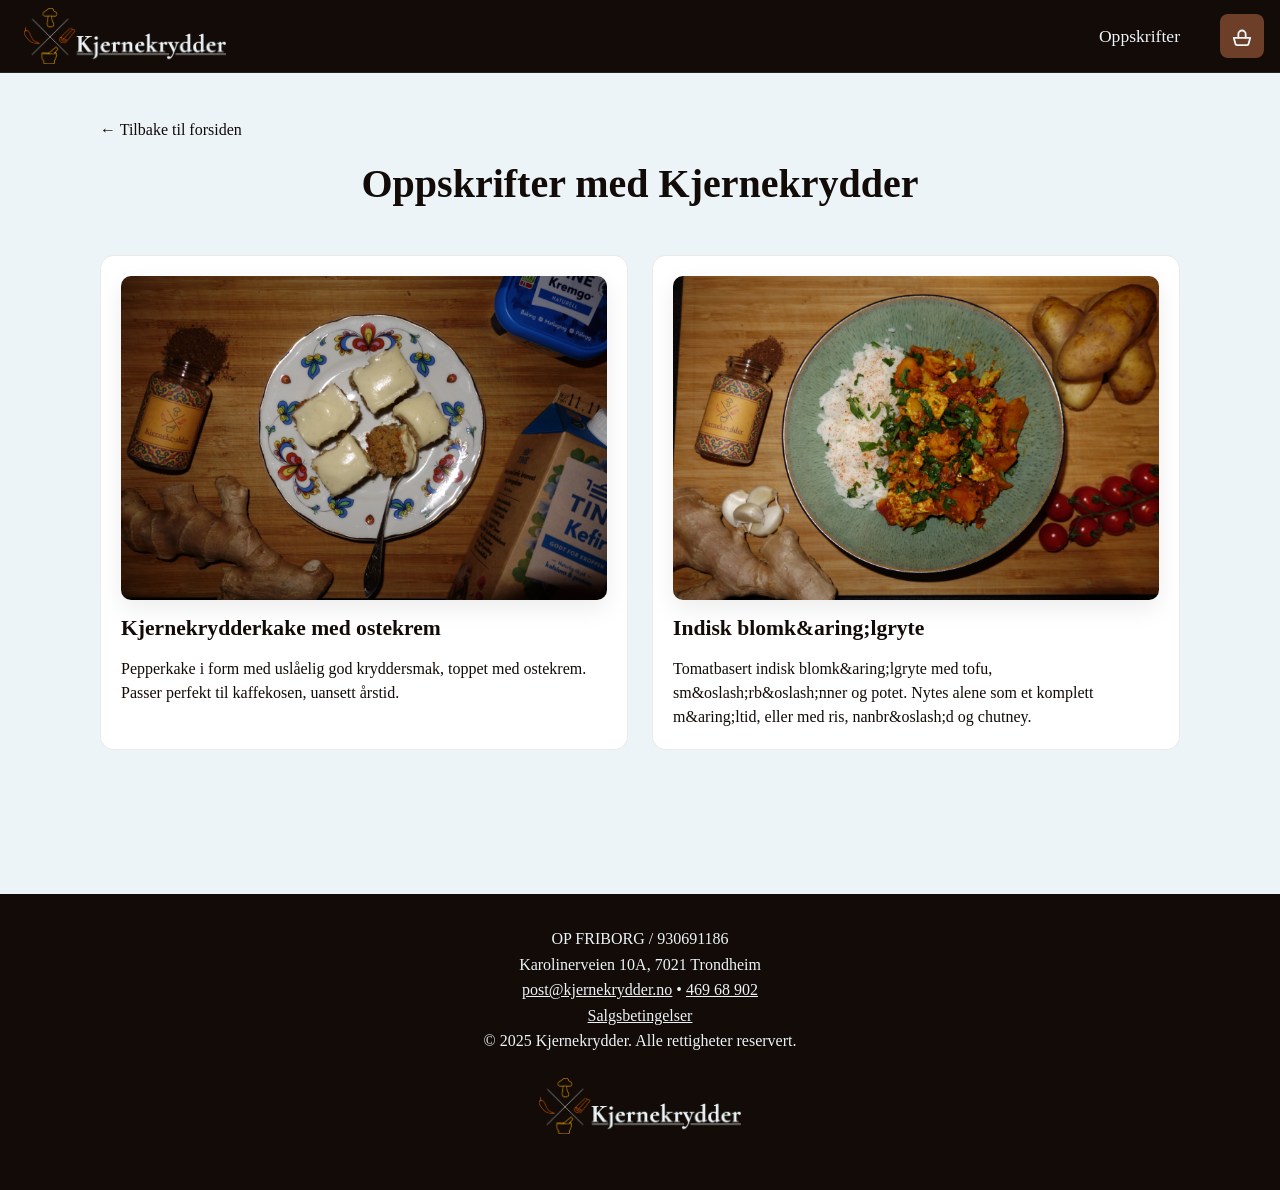
==== oppskrifter.html @ 2208f533 "Lagt til oppskrifter" ====
<!DOCTYPE html>
<html lang="no" class="recipe-root">
<head>
	<meta charset="utf-8">
	<meta name="viewport" content="width=device-width, initial-scale=1.0" />
	<title>Oppskrifter med Kjernekrydder</title>
	<meta name="description" content="La deg inspirere av oppskrifter laget med Kjernekrydder. Finn din nye favoritt og kom i gang p&aring; kj&oslash;kkenet." />
	<link rel="canonical" href="https://kjernekrydder.no/oppskrifter" />
	<link rel="icon" href="media/favicon.webp" />
	<link rel="stylesheet" href="styles.css?v=1.0">
	<link rel="stylesheet" href="recipes.css?v=1.0">
	<script src="script.js?v=1.0" defer></script>
	<script src="recipes.js" defer></script>
</head>
<body class="recipe-page">
	<a href="#main" class="skip-link">Hopp til hovedinnhold</a>
	<header id="top" class="site-header" role="banner">
		<a class="logo" href="index.html" aria-label="G&aring; til forsiden">
			<img src="media/logo.webp" alt="Kjernekrydder logo" width="180" height="50" />
		</a>
		<nav class="menu" aria-label="Hovednavigasjon">
			<a class="navigation" href="oppskrifter.html" aria-current="page">Oppskrifter</a>
			<button data-modal-target="#product-modal" class="menu-product-btn" type="button" aria-label="Se produkt">
				<svg xmlns="http://www.w3.org/2000/svg" width="22" height="22" fill="none" viewBox="0 0 24 16" stroke="currentColor" aria-hidden="true" focusable="false">
					<g stroke="currentColor" stroke-width="2" fill="none" stroke-linecap="round" stroke-linejoin="round">
						<path d="M3 10h18l-2 7a2 2 0 0 1-2 1H7a2 2 0 0 1-2-1l-2-7z"/>
						<path d="M8 10V6a4 4 0 1 1 8 0v4"/>
					</g>
				</svg>
			</button>
		</nav>
	</header>
	<main id="main" class="recipe-main" role="main">
		<div class="recipe-shell">
			<header class="recipe-header">
				<a class="recipe-back" href="index.html#main">&larr; Tilbake til forsiden</a>
				<h1 class="recipe-title">Oppskrifter med Kjernekrydder</h1>
				<p class="recipe-intro hidden">Utforsk retter der Kjernekrydder gir varme, dybde og aromatisk karakter til hverdag og fest.</p>
			</header>
			<section class="recipe-index" aria-label="Oppskriftsoversikt">
				<p class="recipe-status" data-recipe-status aria-live="polite">Henter oppskrifter &hellip;</p>
				<div class="recipe-grid" data-recipe-grid hidden></div>
				<noscript>
					<p>Aktiver JavaScript for &aring; se oppskriftsoversikten, eller bes&oslash;k lenkene direkte:</p>
					<ul class="recipe-noscript-list">
						<li><a href="oppskrifter/krydderkake.html">Krydderkake med Kjernekrydder</a></li>
						<li><a href="oppskrifter/indisk_blomkaalgryte.html">Indisk blomk&aring;lgryte</a></li>
					</ul>
				</noscript>
			</section>
		</div>
		<section class="footer-section">
			<footer id="bottom" class="site-footer" role="contentinfo">
				<h2 class="visually-hidden">Kontakt og informasjon</h2>
				<p class="font-primary">OP FRIBORG / 930691186<br>
				Karolinerveien 10A, 7021 Trondheim<br>
				<a href="mailto:post@kjernekrydder.no">post@kjernekrydder.no</a> • <a href="tel:+4746968902">469 68 902</a><br>
				<a href="salgsbetingelser.html">Salgsbetingelser</a><br>
				&copy; 2025 Kjernekrydder. Alle rettigheter reservert.
				</p>
				<a class="logo" href="index.html" aria-label="G&aring; til forsiden">
					<img src="media/logo.webp" alt="Kjernekrydder logo – nykvernet krydder" loading="lazy" width="216" height="60" />
				</a>
			</footer>
		</section>
	</main>
	<div class="modal" id="product-modal" role="dialog" aria-modal="true" aria-labelledby="product-title" aria-describedby="produktbeskrivelse">
		<div class="modal-content" tabindex="-1" aria-hidden="true">
			<button data-close-button class="close font-primary" type="button">&times;</button>
			<picture>
				<source srcset="media/kjernekrydder.webp" type="image/webp" />
				<img id="product-img" src="media/kjernekrydder.webp" alt="Glass med Kjernekrydder – nykvernet krydderblanding" loading="eager" decoding="async" />
			</picture>
			<h2 id="product-title" class="font-primary font-product font-title">Kjernekrydder 40g</h2>
			<p id="produktbeskrivelse" class="font-primary font-product">
				Ingredienser: kanel, nellik, svart pepper,
				svart kardemomme og r&oslash;d sichuan pepper.
			</p>
			<h3 class="font-primary font-product font-title purchase-heading">Velg antall:</h3>
			<div class="purchase-options" role="radiogroup" aria-label="Velg kj&oslash;psalternativ">
				<button class="option-btn font-primary font-hero" role="radio" aria-checked="false" data-units="1" data-price="99">Ett glass<br>99 kr<br>(+ 58 kr frakt)</button>
				<button class="option-btn font-primary font-hero" role="radio" aria-checked="false" data-units="4" data-price="399">Fire glass<br>399 kr<br>(+ 0 kr frakt)</button>
			</div>
			<div class="payment hidden">
				<h3 class="font-primary font-product font-title hidden">Total: <span id="total" aria-live="polite"> kr</span></h3>
				<div class="font-primary font-product font-discrete hidden" id="shipping-line" role="status" aria-live="polite">Inkl. fraktkostnader (<span id="shipping-cost">58</span> kr)</div>
				<a id="vipps-btn" class="vipps-btn hidden" href="#" role="button" rel="noopener noreferrer" target="_blank"><img src="media/Vipps_logo.svg" alt="Vipps" />Bestill med Vipps</a>
				<p class="font-primary font-product">Ved &aring; fullf&oslash;re kj&oslash;pet aksepterer du v&aring;re <a href="salgsbetingelser.html">salgsbetingelser</a>.</p>
			</div>
		</div>
	</div>
</body>
</html>
---- styles.css ----
:root{
    --brown: #6d3f28;
    --brown-dark: #382218;
    --black: #120b07;
    --yellow: #f3a703;
    --orange: #c35309;
    --blue: #335057;
    --white: #edf4f8;
    --black-shade: rgba(0, 0, 0, 0.5);
    --vipps-oransje: #ff5b24;
    --vipps-hvit: #fff4ec;
    --vipps-svart: #161225;
    --header-height: 72px;
    --logo-size: 56px;
}

html{
    scroll-behavior: smooth;
	scroll-padding-block-start: var(--header-height);
}
html, .main-content{
    scroll-snap-type: y mandatory;
}
.main-content section{
    scroll-snap-align: start;
    scroll-snap-stop: always;
}
body{
    margin:0;
    background-color: var(--black);
}
html, body{
    height:100%;
}
/* Global responsive media handling */
img, video{
    max-width:100%;
    height:auto;
    display:block;
}
@media (max-width: 480px) {
    body {
        background-color: var(--black);
    }
    /* Ensure media fills container width on small screens */
    img, video{width:100%;height:auto;}
}
@media (min-width: 481px) and (max-width: 768px) {
    body {
        background-color: var(--black);
    }
}
@media (min-width: 769px) {
    body {
        background-color: var(--black);
    }
}

.background video{position:fixed;z-index:-9}
.background img{position:fixed;z-index:-8}
.main-content{position:relative;z-index:1}
.site-footer{position:sticky;z-index: 2;}
.site-header{z-index:9}
#playButton{z-index:10}
#overlay{z-index:11}
.modal{z-index:12}
.modal-content{z-index:13}
.close{position:absolute;z-index:14}

footer a, header a{
    color:var(--white);
    text-decoration: underline;
}
footer a:hover, header a:hover, footer a:focus, a:active{
    color:var(--yellow);
}
.font-primary{
    font-family: "Cormorant Garamond";
    color:var(--white);
    line-height: 1.6rem;
}
.font-hero{
    font-size: 1.1rem; /* restore fixed size */
    text-shadow: 1px 1px 1px var(--brown);
}
.font-small{
    font-size: 0.8rem;
    text-shadow: 0 0 1px var(--black-shade)
}
.font-product{
    color: var(--black);
    text-align: center;
}
.font-title{
    font-weight: bold;
}
.font-discrete{
    /* font-size:1rem; */
    color: var(--brown);
    text-align: center;
}

.background-video{
    position:fixed;
    width:100dvw;height:100dvh;
    object-fit:cover;
    overflow:hidden;
}
.background-img{
    position:fixed;
    width:100dvw;height:100dvh;
    object-fit: cover;
    filter: sepia(0.4) brightness(0.9) contrast(1.2) saturate(1.4);
}
.background--video-in{
    animation: videoIn 20s linear forwards;
}
@keyframes videoIn{
    0%{filter: brightness(0.6) contrast(1.4)}
    40%{filter: brightness(0.8) contrast(1.3)}
    100%{filter: brightness(0.9) contrast(1.2)}
}
.background--fade-down {
  position: fixed;
  -webkit-mask-image: linear-gradient(to top, black 40%, transparent 60%);
  mask-image: linear-gradient(to top, black 40%, transparent 60%);
  
  -webkit-mask-size: 100% 260%;
  mask-size: 100% 260%;
  
  -webkit-mask-repeat: no-repeat;
  mask-repeat: no-repeat;

  animation: fadeDown 3s linear forwards;
}
@keyframes fadeDown{
    0%{mask-position:bottom;
        -webkit-mask-position:bottom;
        opacity:1;}
    40%{opacity:1}
    60%{opacity:0}
    100%{mask-position:top;
        -webkit-mask-position:top;
        opacity:0;}
}
.darken{
    animation: darken 0.6s linear forwards;
} @keyframes darken{
    0%{opacity:0;}
    100%{opacity:1;}
}
.lighten{
    animation: lighten 0.6s linear forwards;
} @keyframes lighten{
    0%{opacity:1;}
    100%{opacity:0;}
}
.hidden{opacity: 0;}

.site-header{
    position:sticky;
    top:0;
    background-color: var(--black);
    height: var(--header-height);
    display:flex;
    justify-content: space-between;
    align-items: center;
    padding: 0 1rem;
    border-bottom: 1px solid rgba(237, 244, 248, 0.1);
}

.menu {
    display: flex;
    align-items: center;
    gap: 1.5rem;
}

.navigation {
    color: var(--white);
    text-decoration: none;
    font-family: "Cormorant Garamond";
    font-size: 1.1rem;
    font-weight: 500;
    padding: 0.5rem 1rem;
    border-radius: 6px;
    transition: all 0.2s ease;
    position: relative;
}

.navigation:hover, .navigation:focus {
    color: var(--yellow);
    background-color: rgba(237, 244, 248, 0.1);
}

.menu-product-btn {
    background: var(--brown);
    color: var(--white);
    border: none;
    padding: 10px;
    border-radius: 8px;
    cursor: pointer;
    transition: all 0.2s ease;
    display: flex;
    align-items: center;
    justify-content: center;
    width: 44px;
    height: 44px;
}

.menu-product-btn:hover, .menu-product-btn:focus {
    background: var(--orange);
    transform: translateY(-1px);
    box-shadow: 0 4px 12px rgba(195, 83, 9, 0.3);
}

.menu-product-btn:active {
    transform: translateY(0);
    box-shadow: 0 2px 6px rgba(195, 83, 9, 0.3);
}

.menu-product-btn svg {
    width: 22px;
    height: 22px;
}

/* Removed rem-based mobile button sizing to keep original pixel layout */

/* Responsive navigation improvements */
@media (max-width: 480px) {
    .site-header {
        padding: 0 0.5rem 0 0;
        --logo-size: 48px;
        height: 60px;
    }
    
    /* Retain original header height (no fluid override) */
    
    .menu {
        gap: 1rem;
    }
    
    .navigation {
        font-size: 1rem;
        padding: 0.4rem 0.8rem;
    }
    
    .menu-product-btn {
        width: 40px;
        height: 40px;
        padding: 0.6rem;
    }
    
    .menu-product-btn svg {
        width: 18px;
        height: 18px;
    }
    
    .logo img{
        height: var(--logo-size);
        width: auto;
        max-width: 100%;
        display: block;
        margin: 8px;
    }
}

@media (max-width: 320px) {
    .menu {
        gap: 0.5rem;
    }
    
    .navigation {
        font-size: 0.9rem;
        padding: 0.3rem 0.6rem;
    }
}
#playButton {
    position: absolute;
    width: 6rem;
    height: 6rem;
    background: var(--orange);
    left: 50%;
    top: 50%;
    transform: translate(-50%, -50%);
    box-shadow: 0 0 2px var(--black);
    border: none;
    border-radius: 50%;
    cursor: pointer;
    display: flex;
    align-items: center;
    justify-content: center;
}
.triangle {
    width: 2rem;
    height: 2rem;
    background: var(--white);
    clip-path: polygon(10% 0%, 100% 50%, 10% 100%);
    border-radius: 3px;
}
#playButton:hover, #playButton:focus {
    background: var(--yellow);
}
#playButton:hover .triangle,
#playButton:focus .triangle {
    background: var(--black)
}

.main-content{
    opacity: 0;
    background-color: var(--black-shade);
    backdrop-filter: blur(2px);
    -webkit-backdrop-filter: blur(2px);
}
.main-content section{
    height: calc(100dvh - var(--header-height));
    padding-top: var(--header-height);
}
.hero {
    display: flex;
    flex-direction: column;
    justify-content: center;
    width: 90%;
    max-width: 600px;
    text-align: center;
    margin: 0 auto;
    align-items: center;
    gap: 1.5rem;
    padding: 2rem 1rem;
    min-height: calc(100dvh - var(--header-height) - 4rem);
}

/* Responsive adjustments for hero */
@media (max-height: 700px) {
    .hero {
        gap: 1rem;
        padding: 1rem;
        min-height: auto;
        justify-content: flex-start;
        padding-top: 3rem;
    }
    .hero p {
        font-size: 1rem;
        line-height: 1.5;
        padding: 1rem 1.5rem;
        max-width: 400px;
    }
    .product-btn {
        padding: 0.8rem 2rem;
        font-size: 1.1rem;
    }
}

@media (max-height: 600px) {
    .hero {
        gap: 0.8rem;
        padding-top: 2rem;
    }
    .hero p {
        font-size: 0.95rem;
        padding: 0.8rem 1.2rem;
        max-width: 350px;
    }
    .product-btn {
        padding: 0.7rem 1.8rem;
        font-size: 1rem;
    }
}

@media (max-width: 768px) {
    .hero {
        width: 95%;
        padding: 1.5rem 0.5rem;
    }
    .hero p {
        max-width: 100%;
        padding: 1.2rem 1.5rem;
    }
}
.hero p{
    background-color: rgba(18, 11, 7, 0.85);
    padding: 1.5rem 2rem;
    border-radius: 12px;
    box-shadow: 
        0 6px 24px rgba(0, 0, 0, 0.4),
        0 0 0 1px rgba(237, 244, 248, 0.1);
    backdrop-filter: blur(12px);
    max-width: 450px;
    font-size: 1.1rem;
    line-height: 1.6;
    color: var(--white);
    text-shadow: 
        1px 1px 2px rgba(0, 0, 0, 0.8),
        0 0 8px rgba(0, 0, 0, 0.3);
    font-weight: 400;
    letter-spacing: 0.2px;
    border: 1px solid rgba(237, 244, 248, 0.15);
}

.hero-actions{
    display:flex;
    flex-wrap:wrap;
    justify-content:center;
    gap:1rem;
}
.hero-actions .product-btn{
    margin:0;
}
.recipe-btn{
    display:inline-flex;
    align-items:center;
    justify-content:center;
    padding:0.9rem 2.5rem;
    border-radius:50px;
    border:1px solid rgba(237, 244, 248, 0.4);
    background:rgba(237, 244, 248, 0.1);
    font-family:"Cormorant Garamond";
    font-size:1.1rem;
    text-transform:uppercase;
    letter-spacing:1px;
    font-weight:600;
    color:var(--white);
    text-decoration:none;
    transition:all 0.3s ease;
    box-shadow:0 8px 18px rgba(0, 0, 0, 0.25);
}
.recipe-btn:hover,
.recipe-btn:focus{
    background:rgba(237, 244, 248, 0.2);
    border-color:rgba(243, 167, 3, 0.6);
    color:var(--yellow);
    transform:translateY(-2px);
    box-shadow:0 12px 30px rgba(0, 0, 0, 0.35);
}
.recipe-btn:active{
    transform:translateY(0);
}

/* Compelling Product Button */
.product-btn {
    background: linear-gradient(135deg, var(--yellow) 0%, var(--orange) 100%);
    color: var(--black);
    border: none;
    padding: 16px 40px;
    font-size: 18px;
    font-weight: bold;
    text-transform: uppercase;
    letter-spacing: 1px;
    border-radius: 50px;
    cursor: pointer;
    position: relative;
    overflow: hidden;
    transition: all 0.3s ease;
    box-shadow: 
        0 8px 25px rgba(195, 83, 9, 0.3),
        0 4px 10px rgba(0, 0, 0, 0.2);
    transform: translateY(0);
}

.product-btn::before {
    content: '';
    position: absolute;
    top: 0;
    left: -100%;
    width: 100%;
    height: 100%;
    background: linear-gradient(90deg, transparent, rgba(255, 255, 255, 0.3), transparent);
    transition: left 0.5s;
}

.product-btn:hover {
    transform: translateY(-3px);
    box-shadow: 
        0 12px 35px rgba(195, 83, 9, 0.4),
        0 6px 15px rgba(0, 0, 0, 0.3);
    background: linear-gradient(135deg, var(--orange) 0%, var(--yellow) 100%);
}

.product-btn:hover::before {
    left: 100%;
}

.product-btn:active {
    transform: translateY(-1px);
    box-shadow: 
        0 6px 20px rgba(195, 83, 9, 0.3),
        0 3px 8px rgba(0, 0, 0, 0.2);
}

.product-btn:focus {
    outline: 3px solid rgba(243, 167, 3, 0.5);
    outline-offset: 2px;
}
.blank{
    background-color: transparent;
}
.footer-section {
    display: flex;
    flex-direction: column;
    max-height: calc(80dvh - var(--header-height));
}
.site-footer{
	display: flex;
	flex-direction: column;
    text-align: center;
    background-color: var(--black);
    width: 100%;
    padding:1rem 0 3rem 0;
	margin-top:auto;
}
.site-footer a img{
    height:var(--logo-size);
    margin-left:auto;
    margin-right:auto;
}
.logo img{
    height: var(--logo-size);
    width: auto;
    max-width: 100%;
    display: block;
    margin: 8px;
}

.modal {
    display: flex; 
    position: fixed;
    transform: scale(0);
    inset: 0;
    background: rgba(0, 0, 0, 0.5);
    align-items: center;
    justify-content: center;
    transition: 200ms ease-in-out;
}
.modal.active{
    transform: scale(1);
}
.modal-content {
    background: var(--white);
    color: var(--black);
    border: 1px solid var(--black);
    /* border-radius: 8px; */
    max-width: min(90vw, 32rem);
    width: 82%;
    max-height: 80dvh;
    overflow-y: auto;
    overscroll-behavior: contain;
    /* padding: 2rem; */
    position: relative;
}
#product-img {
    max-width: 100%;
    /* max-height: 33vh; */
    object-fit: cover;           
    object-position: center;
    box-shadow: 0px 1px 1px black;
    /* filter: sepia(0.2) brightness(0.7) contrast(2) saturate(1); */
    filter: sepia(0.2) brightness(0.7) contrast(1.7) saturate(1);
}
.close {
    display: flex;
    align-items: center;
    justify-content: center;
    color: var(--white);
    background: var(--orange);
    cursor: pointer;
    width: 2.5rem;
    height: 2.5rem;
    font-size: 2rem;
    font-weight: 900;
}
.close:hover, .close:focus {
  background: var(--yellow);
  color: var(--black);
  box-shadow: 0 4px 16px rgba(0,0,0,0.16);
}

.purchase-options {
  background: var(--vipps-svart);
  display: flex;
  flex-direction: row;
  gap:1px;
  object-fit:cover;
  justify-content: center;
  width:100%;
  box-shadow: 0 -1px 2px var(--black-shade);
}
.option-btn {
    width: 100%;
    background: var(--brown);
    color: var(--white);
    border: none;
    padding: 1rem 1rem;
    cursor: pointer;
    transition: all 0.3s ease;
    font-weight: 500;
    font-size: 1rem;
    position: relative;
    overflow: hidden;
    transform: scale(1);
    box-shadow: 0 2px 4px rgba(0, 0, 0, 0.1);
    z-index: 1;
}

.option-btn::before {
    content: '';
    position: absolute;
    top: 0;
    left: -100%;
    width: 100%;
    height: 100%;
    background: linear-gradient(90deg, transparent, rgba(255, 255, 255, 0.2), transparent);
    transition: left 0.6s ease;
}

.option-btn:hover::before {
    left: 100%;
}
.purchase-options .option-btn:first-child {
    transform-origin: left center;
}
.option-btn:last-child {
    border-right: none;
    transform-origin: right center;
}

.option-btn:hover, .option-btn:focus {
    background: var(--orange);
    color: var(--white);
    transform: scale(1.02);
    box-shadow: 0 4px 12px rgba(195, 83, 9, 0.3),
    0 0 0 2px var(--white);
    z-index: 2;
}

.option-btn:active {
    background: var(--orange);
    color: var(--black);
}

.option-btn[aria-pressed="true"] {
    background: var(--yellow);
    color: var(--black);
    font-weight: 600;
    transform: scale(1.02);
    box-shadow: 
        0 4px 15px rgba(237, 244, 248, 0.8),
        0 0 0 2px var(--white);
    z-index: 3;
}

.option-btn[aria-pressed="true"]::after {
    content: '✓';
    position: absolute;
    top: 0.5rem;
    right: 0.5rem;
    font-size: 1rem;
    font-weight: bold;
    opacity: 0.8;
}
.price-note {
  font-size: 0.9rem;
  color: var(--brown);
  text-align: center;
  opacity: 0.85;
  margin: -0.5rem 0 1rem 0;
}
.payment{
    background-color: var(--white);
    padding-bottom: 1.6rem;
}
.vipps-btn{
        color:var(--vipps-oransje);
        padding:0.4rem 0.6rem 0.4rem 0.6rem;
        border:none;
        cursor:pointer;
        border-radius: 8px;
        transition:background .2s ease,color .2s ease,transform .2s ease;
        display:grid;
        grid-template-columns:min-content 1fr;
        align-items:center;
        overflow-wrap:anywhere;
        column-gap:.6rem;
        white-space: normal;
        line-height: 1.25;
        text-align: left;
        font-family: "Vipps Display", sans-serif;
        font-weight:560;
        font-size:1rem;
        margin: 1rem auto;
        width: 60%;
        background-color: var(--vipps-svart)
}
.vipps-btn img{
    width:auto;
    height:3.4rem;
    max-width:none;
    flex:0 0 auto;
    display:inline-block;
    border:none;
    box-shadow:none;
}
.vipps-btn:link,
.vipps-btn:visited{
    color: var(--vipps-oransje);
    text-decoration: none;
}
.vipps-btn:hover,.vipps-btn:focus{
    background-color:var(--vipps-hvit);
    color: var(--vipps-oransje);
    text-decoration: none;
    box-shadow: 0 0 3px 1px var(--vipps-svart);
}
.vipps-btn:active{
  transform: scale(0.98);
}

.modal-content a:not(.vipps-btn) {
    color: var(--black);
    text-decoration: underline;
}

#overlay {
    position: fixed;
    opacity: 0;
    top: 0;
    left: 0;
    right: 0;
    bottom: 0;
    background: rgba(0, 0, 0, 0.5);
    pointer-events: none;
    transition: 200ms ease-in-out;
}
#overlay.active {
    opacity: 1;
    pointer-events: all;
}

.skip-link{position:absolute;left:-999px;top:auto;width:1px;height:1px;overflow:hidden;background:var(--white);color:var(--black);padding:.75rem 1rem;border-radius:8px;text-decoration:none;box-shadow:0 0 0 2px var(--black);z-index:1000;}
.skip-link:focus-visible{left:50%;top:.75rem;width:auto;height:auto;transform:translateX(-50%);} 
.visually-hidden{position:absolute !important;width:1px !important;height:1px !important;padding:0 !important;margin:-1px !important;overflow:hidden !important;clip:rect(0 0 0 0) !important;white-space:nowrap !important;border:0 !important;}
.hidden{display:none !important;opacity:0 !important;}
:focus-visible{outline:3px solid var(--yellow);outline-offset:3px;}

@media (prefers-reduced-motion: reduce){
  *{animation-duration:0.001ms !important;animation-iteration-count:1 !important;transition:none !important;scroll-behavior:auto !important;}
  .background-video{display:none;}
}
---- recipes.css ----
html.recipe-root{scroll-snap-type:none;background:var(--white);}
html.recipe-root body{background:var(--white);}
body.recipe-page{margin:0;color:var(--black);font-family:"Cormorant Garamond",serif;min-height:100%;}
.recipe-page .skip-link{color:var(--black);background:var(--white);box-shadow:0 0 0 2px var(--black);}
.recipe-shell{max-width:1080px;margin:0 auto;padding:3rem 1.5rem 5rem;display:flex;flex-direction:column;gap:3rem;}
.recipe-header{text-align:center;display:flex;flex-direction:column;gap:1rem;}
.recipe-hero{margin:0 auto 2rem;max-width:960px;border-radius:18px;overflow:hidden;border:1px solid color-mix(in srgb,var(--black) 10%,transparent);box-shadow:0 25px 45px color-mix(in srgb,var(--black) 18%,transparent);background:color-mix(in srgb,var(--white) 80%,var(--black) 20%);}
.recipe-hero img{display:block;width:100%;height:auto;object-fit:cover;}
.recipe-back{align-self:flex-start;font-size:1rem;text-decoration:none;color:var(--black);border-bottom:1px solid transparent;padding-bottom:0.25rem;}
.recipe-back:hover,.recipe-back:focus{border-color:var(--black);color:var(--black);}
.recipe-title{font-size:2.5rem;margin:0;color:var(--black);}
.recipe-intro{margin:0 auto;max-width:680px;font-size:1.4rem;line-height:1.6;color:var(--black);}
.recipe-main{display:flex;flex-direction:column;gap:4rem;}
.recipe-grid{display:grid;grid-template-columns:repeat(auto-fit,minmax(220px,1fr));gap:1.5rem;}
.recipe-grid[hidden]{display:none;}
.recipe-status{margin:0 0 1.5rem;font-size:1rem;color:var(--black);} 
.recipe-card{display:flex;flex-direction:column;gap:1rem;padding:1.25rem;background:white;border:1px solid color-mix(in srgb,var(--black) 8%,transparent);border-radius:14px;text-decoration:none;color:var(--black);transition:transform 0.2s ease,box-shadow 0.2s ease,border-color 0.2s ease;}
.recipe-card img{border-radius:10px;box-shadow:0 8px 24px color-mix(in srgb,var(--black) 8%,transparent);}
.recipe-card-title{margin:0;font-size:1.35rem;color:var(--black);}
.recipe-card-desc{margin:0;font-size:1rem;color:var(--black);line-height:1.5;}
.recipe-card:hover,.recipe-card:focus{transform:translateY(-4px);box-shadow:0 12px 32px color-mix(in srgb,var(--black) 12%,transparent);border-color:color-mix(in srgb,var(--brown) 35%,transparent);}
.recipe-noscript-list{margin:1rem 0 0;padding-left:1.1rem;display:flex;flex-direction:column;gap:0.5rem;font-size:1rem;color:var(--black);}
.recipe-noscript-list a{color:var(--black);text-decoration:none;border-bottom:1px solid transparent;}
.recipe-noscript-list a:hover,.recipe-noscript-list a:focus{border-color:var(--black);color:var(--black);}
.recipe-article{display:flex;flex-direction:column;gap:2.5rem;padding-top:2rem;border-top:1px solid color-mix(in srgb,var(--black) 8%,transparent);}
.recipe-article:first-of-type{border-top:none;padding-top:0;}
.recipe-article-header{display:flex;flex-direction:column;gap:1rem;}
.recipe-article-header h2{margin:0;font-size:2rem;color:var(--black);}
.recipe-lead{margin:0;max-width:720px;font-size:1.1rem;line-height:1.6;color:var(--black);}
.recipe-layout{display:flex;flex-direction:column;gap:2.5rem;}
.recipe-ingredients{background:white;border:1px solid color-mix(in srgb,var(--black) 8%,transparent);border-radius:14px;padding:1.75rem;display:flex;flex-direction:column;gap:1.75rem;}
.recipe-ingredients h3{margin:0;font-size:1.3rem;color:var(--black);}
.ingredient-group{display:flex;flex-direction:column;gap:0.75rem;}
.ingredient-group h4{margin:0;font-size:1.05rem;color:var(--black);text-transform:uppercase;letter-spacing:0.04em;}
.ingredient-group ul{margin:0;padding-left:1.1rem;display:flex;flex-direction:column;gap:0.35rem;font-size:1rem;color:var(--black);}
.recipe-method{display:flex;flex-direction:column;gap:2rem;}
.recipe-method h3{margin:0;font-size:1.3rem;color:var(--black);}
.recipe-steps{margin:0;padding-left:1.3rem;display:flex;flex-direction:column;gap:1rem;font-size:1rem;color:var(--black);}
.recipe-steps li{line-height:1.7;}
.recipe-tip{background:color-mix(in srgb,var(--yellow) 12%,transparent);border-left:4px solid var(--orange);padding:1.25rem;border-radius:10px;color:var(--black);}
.recipe-tip h4{margin:0 0 0.5rem;font-size:1.05rem;color:var(--black);text-transform:uppercase;letter-spacing:0.05em;}
.recipe-tip p{margin:0;line-height:1.6;}
.recipe-actions{margin-top:3rem;padding-top:2rem;border-top:1px solid color-mix(in srgb,var(--black) 8%,transparent);}
.recipe-actions-nav{display:flex;flex-wrap:wrap;gap:1rem;justify-content:center;}
.recipe-action-link{display:inline-flex;align-items:center;justify-content:center;padding:0.65rem 1.6rem;border-radius:999px;border:1px solid color-mix(in srgb,var(--black) 15%,transparent);background:white;color:var(--black);text-decoration:none;font-weight:600;font-size:1rem;font-family:"Cormorant Garamond",serif;transition:transform 0.2s ease,box-shadow 0.2s ease,border-color 0.2s ease,color 0.2s ease;}
.recipe-action-link:focus-visible{outline:3px solid color-mix(in srgb,var(--yellow) 70%,transparent);outline-offset:2px;}
.recipe-action-link:hover,.recipe-action-link:focus{transform:translateY(-2px);border-color:color-mix(in srgb,var(--brown) 40%,transparent);box-shadow:0 8px 20px color-mix(in srgb,var(--black) 12%,transparent);color:var(--black);}
.recipe-action-btn{border:none;background:linear-gradient(1deg,var(--orange),var(--yellow));color:var(--black);cursor:pointer;box-shadow:0 10px 24px color-mix(in srgb,var(--orange) 25%,transparent);}
.recipe-action-btn:hover,.recipe-action-btn:focus{box-shadow:0 12px 28px color-mix(in srgb,var(--orange) 35%,transparent);}

@media (min-width: 700px){
    .recipe-layout{display:grid;grid-template-columns:minmax(240px,320px) minmax(0,1fr);gap:3rem;align-items:start;}
    .recipe-ingredients{position:sticky;top:2rem;}
}

@media (max-width: 640px){
    .recipe-shell{padding:2.5rem 1rem 4rem;}
    .recipe-title{font-size:2rem;}
    .recipe-intro{font-size:1.3rem;}
    .recipe-card{padding:1rem;}
    .recipe-ingredients{padding:1.4rem;}
}
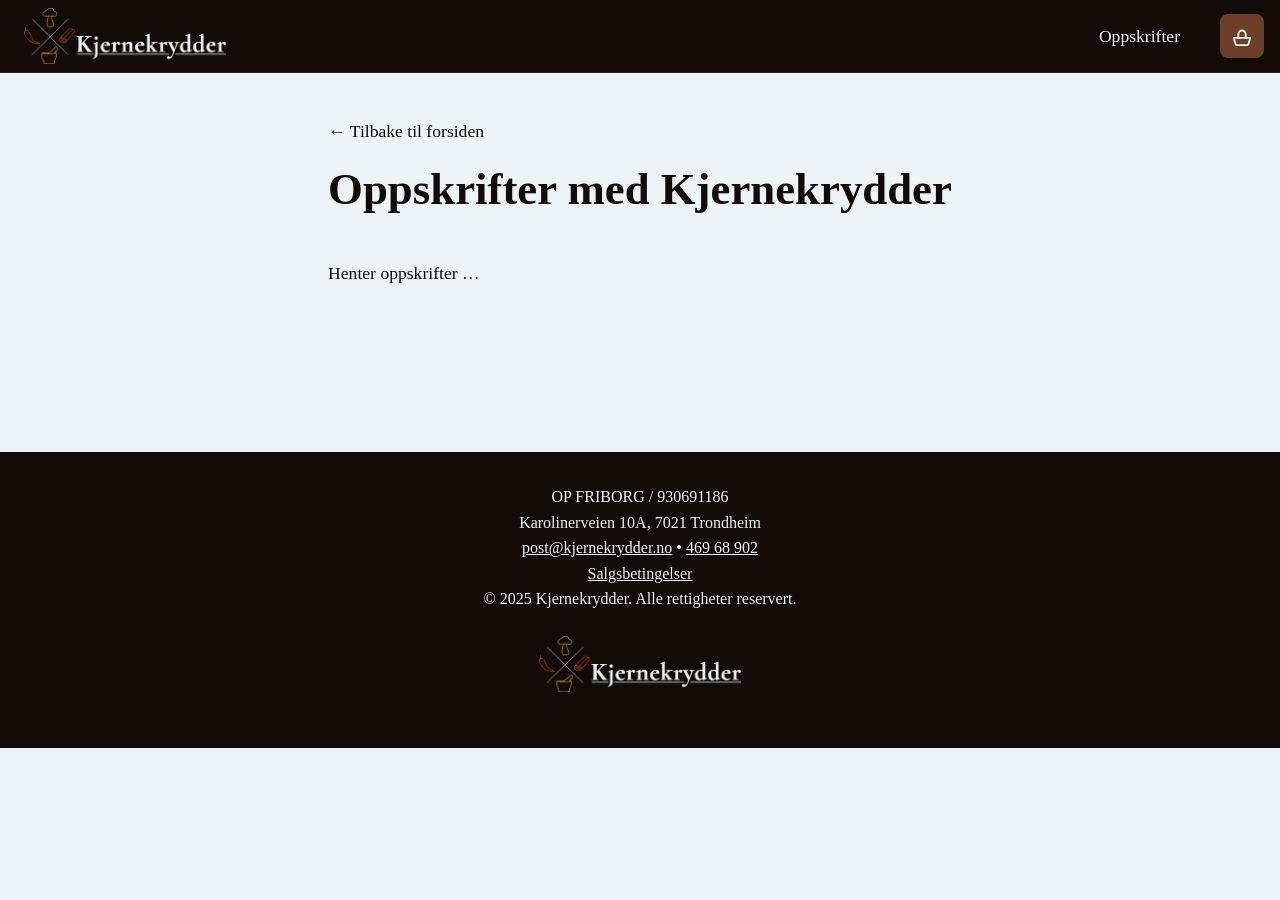
==== commit f21904fb: "fix" ====
--- a/oppskrifter.html
+++ b/oppskrifter.html
@@ -7,10 +7,10 @@
 	<meta name="description" content="La deg inspirere av oppskrifter laget med Kjernekrydder. Finn din nye favoritt og kom i gang p&aring; kj&oslash;kkenet." />
 	<link rel="canonical" href="https://kjernekrydder.no/oppskrifter" />
 	<link rel="icon" href="media/favicon.webp" />
-	<link rel="stylesheet" href="styles.css?v=1.0">
-	<link rel="stylesheet" href="recipes.css?v=1.0">
-	<script src="script.js?v=1.0" defer></script>
-	<script src="recipes.js" defer></script>
+	<link rel="stylesheet" href="styles.min.css?v=1.0">
+	<link rel="stylesheet" href="recipes.min.css?v=1.0">
+	<script src="script.min.js?v=1.0" defer></script>
+	<script src="recipes.min.js" defer></script>
 </head>
 <body class="recipe-page">
 	<a href="#main" class="skip-link">Hopp til hovedinnhold</a>
--- a/styles.min.css
+++ b/styles.min.css
@@ -0,0 +1 @@
+.background-img,.background-video{width:100dvw;height:100dvh;object-fit:cover}.site-header,body{background-color:var(--black)}.hero-actions .product-btn,body{margin:0}.font-discrete,.font-product,.hero,.price-note,.site-footer{text-align:center}:root{--brown:#6d3f28;--brown-dark:#382218;--black:#120b07;--yellow:#f3a703;--orange:#c35309;--blue:#335057;--white:#edf4f8;--black-shade:rgba(0, 0, 0, 0.5);--vipps-oransje:#ff5b24;--vipps-hvit:#fff4ec;--vipps-svart:#161225;--header-height:72px;--logo-size:56px}html{scroll-behavior:smooth;scroll-padding-block-start:var(--header-height)}.main-content,html{scroll-snap-type:y mandatory}body,html{height:100%}img,video{max-width:100%;height:auto;display:block}@media (min-width:481px) and (max-width:768px){body{background-color:var(--black)}}@media (min-width:769px){body{background-color:var(--black)}}.background video{position:fixed;z-index:-9}.background img{position:fixed;z-index:-8}.main-content{position:relative;z-index:1}.site-footer{position:sticky;z-index:2}.site-header{z-index:9}#overlay{z-index:11;position:fixed;opacity:0;top:0;left:0;right:0;bottom:0;background:rgba(0,0,0,.5);pointer-events:none;transition:.2s ease-in-out}.modal{z-index:12}.modal-content{z-index:13}.close{position:absolute;z-index:14}footer a,header a{color:var(--white);text-decoration:underline}a:active,footer a:focus,footer a:hover,header a:hover{color:var(--yellow)}.font-primary{font-family:"Cormorant Garamond",Georgia,"Times New Roman",serif;color:var(--white);line-height:1.6rem}.navigation,.recipe-btn{font-family:"Cormorant Garamond";text-decoration:none}.font-hero{font-size:1.1rem;text-shadow:1px 1px 1px var(--brown)}.font-small{font-size:.8rem;text-shadow:0 0 1px var(--black-shade)}.font-product{color:var(--black)}.font-title{font-weight:700}.font-discrete{color:var(--brown)}.menu-product-btn,.navigation{color:var(--white);transition:.2s}.background-video{position:fixed;overflow:hidden}.background-img{position:fixed;filter:sepia(.4) brightness(.9) contrast(1.2) saturate(1.4)}.background--video-in{animation:20s linear forwards videoIn}@keyframes videoIn{0%{filter:brightness(.6) contrast(1.4)}40%{filter:brightness(.8) contrast(1.3)}100%{filter:brightness(.9) contrast(1.2)}}.background--fade-down{position:fixed;-webkit-mask-image:linear-gradient(to top,black 40%,transparent 60%);mask-image:linear-gradient(to top,black 40%,transparent 60%);-webkit-mask-size:100% 260%;mask-size:100% 260%;-webkit-mask-repeat:no-repeat;mask-repeat:no-repeat;animation:3s linear forwards fadeDown}@keyframes fadeDown{0%{mask-position:bottom;-webkit-mask-position:bottom;opacity:1}40%{opacity:1}60%{opacity:0}100%{mask-position:top;-webkit-mask-position:top;opacity:0}}.darken{animation:.6s linear forwards darken}@keyframes darken{0%{opacity:0}100%{opacity:1}}.lighten{animation:.6s linear forwards lighten}@keyframes lighten{0%{opacity:1}100%{opacity:0}}.site-header{position:sticky;top:0;height:var(--header-height);display:flex;justify-content:space-between;align-items:center;padding:0 1rem;border-bottom:1px solid rgba(237,244,248,.1)}.menu,.menu-product-btn{align-items:center;display:flex}.menu{gap:1.5rem}.navigation{font-size:1.1rem;font-weight:500;padding:.5rem 1rem;border-radius:6px;position:relative}.navigation:focus,.navigation:hover{color:var(--yellow);background-color:rgba(237,244,248,.1)}.menu-product-btn{background:var(--brown);border:none;padding:10px;border-radius:8px;cursor:pointer;justify-content:center;width:44px;height:44px}.product-btn,.recipe-btn{text-transform:uppercase;letter-spacing:1px;transition:.3s}.menu-product-btn:focus,.menu-product-btn:hover{background:var(--orange);transform:translateY(-1px);box-shadow:0 4px 12px rgba(195,83,9,.3)}.menu-product-btn:active{transform:translateY(0);box-shadow:0 2px 6px rgba(195,83,9,.3)}.menu-product-btn svg{width:22px;height:22px}@media (max-width:480px){body{background-color:var(--black)}img,video{width:100%;height:auto}.site-header{padding:0 .5rem 0 0;--logo-size:48px;height:60px}.menu{gap:1rem}.navigation{font-size:1rem;padding:.4rem .8rem}.menu-product-btn{width:40px;height:40px;padding:.6rem}.menu-product-btn svg{width:18px;height:18px}.logo img{height:var(--logo-size);width:auto;max-width:100%;display:block;margin:8px}}@media (max-width:320px){.menu{gap:.5rem}.navigation{font-size:.9rem;padding:.3rem .6rem}}#playButton{z-index:10;position:absolute;width:6rem;height:6rem;background:var(--orange);left:50%;top:50%;transform:translate(-50%,-50%);box-shadow:0 0 2px var(--black);border:none;border-radius:50%;cursor:pointer;display:flex;align-items:center;justify-content:center}.footer-section,.hero{flex-direction:column}.triangle{width:2rem;height:2rem;background:var(--white);clip-path:polygon(10% 0%,100% 50%,10% 100%);border-radius:3px}#playButton:focus,#playButton:hover{background:var(--yellow)}#playButton:focus .triangle,#playButton:hover .triangle{background:var(--black)}.main-content{opacity:0;background-color:var(--black-shade);backdrop-filter:blur(2px);-webkit-backdrop-filter:blur(2px)}.main-content section{scroll-snap-align:start;scroll-snap-stop:always;height:calc(100dvh - var(--header-height));padding-top:var(--header-height)}.hero{display:flex;justify-content:center;width:90%;max-width:600px;margin:0 auto;align-items:center;gap:1.5rem;padding:2rem 1rem;min-height:calc(100dvh - var(--header-height) - 4rem)}@media (max-height:700px){.hero{gap:1rem;padding:3rem 1rem 1rem;min-height:auto;justify-content:flex-start}.hero p{font-size:1rem;line-height:1.5;padding:1rem 1.5rem;max-width:400px}.product-btn{padding:.8rem 2rem;font-size:1.1rem}}@media (max-height:600px){.hero{gap:.8rem;padding-top:2rem}.hero p{font-size:.95rem;padding:.8rem 1.2rem;max-width:350px}.product-btn{padding:.7rem 1.8rem;font-size:1rem}}.hero p,.recipe-btn{font-size:1.1rem;color:var(--white)}@media (max-width:768px){.hero{width:95%;padding:1.5rem .5rem}.hero p{max-width:100%;padding:1.2rem 1.5rem}}.hero p{background-color:rgba(18,11,7,.85);padding:1.5rem 2rem;border-radius:12px;box-shadow:0 6px 24px rgba(0,0,0,.4),0 0 0 1px rgba(237,244,248,.1);backdrop-filter:blur(12px);max-width:450px;line-height:1.6;text-shadow:1px 1px 2px rgba(0,0,0,.8),0 0 8px rgba(0,0,0,.3);font-weight:400;letter-spacing:.2px;border:1px solid rgba(237,244,248,.15)}.hero-actions{display:flex;flex-wrap:wrap;justify-content:center;gap:1rem}.modal,.recipe-btn{align-items:center}.recipe-btn{display:inline-flex;justify-content:center;padding:.9rem 2.5rem;border-radius:50px;border:1px solid rgba(237,244,248,.4);background:rgba(237,244,248,.1);font-weight:600;box-shadow:0 8px 18px rgba(0,0,0,.25)}.recipe-btn:focus,.recipe-btn:hover{background:rgba(237,244,248,.2);border-color:rgba(243,167,3,.6);color:var(--yellow);transform:translateY(-2px);box-shadow:0 12px 30px rgba(0,0,0,.35)}.product-btn,.recipe-btn:active{transform:translateY(0)}.product-btn{background:linear-gradient(135deg,var(--yellow) 0,var(--orange) 100%);color:var(--black);border:none;padding:16px 40px;font-size:18px;font-weight:700;border-radius:50px;cursor:pointer;position:relative;overflow:hidden;box-shadow:0 8px 25px rgba(195,83,9,.3),0 4px 10px rgba(0,0,0,.2)}.product-btn::before{content:'';position:absolute;top:0;left:-100%;width:100%;height:100%;background:linear-gradient(90deg,transparent,rgba(255,255,255,.3),transparent);transition:left .5s}.product-btn:hover{transform:translateY(-3px);box-shadow:0 12px 35px rgba(195,83,9,.4),0 6px 15px rgba(0,0,0,.3);background:linear-gradient(135deg,var(--orange) 0,var(--yellow) 100%)}.option-btn:hover::before,.product-btn:hover::before{left:100%}.product-btn:active{transform:translateY(-1px);box-shadow:0 6px 20px rgba(195,83,9,.3),0 3px 8px rgba(0,0,0,.2)}.product-btn:focus{outline:rgba(243,167,3,.5) solid 3px;outline-offset:2px}.blank{background-color:transparent}.footer-section{display:flex;max-height:calc(80dvh - var(--header-height))}.site-footer{display:flex;flex-direction:column;background-color:var(--black);width:100%;padding:1rem 0 3rem;margin-top:auto}.site-footer a img{height:var(--logo-size);margin-left:auto;margin-right:auto}.logo img{height:var(--logo-size);width:auto;max-width:100%;display:block;margin:8px}.modal{display:flex;position:fixed;transform:scale(0);inset:0;background:rgba(0,0,0,.5);justify-content:center;transition:.2s ease-in-out}.modal.active,.option-btn{transform:scale(1)}.modal-content{background:var(--white);color:var(--black);border:1px solid var(--black);max-width:min(90vw,32rem);width:82%;max-height:80dvh;overflow-y:auto;overscroll-behavior:contain;position:relative}.option-btn,.vipps-btn{border:none;cursor:pointer}#product-img{max-width:100%;object-fit:cover;object-position:center;box-shadow:0 1px 1px #000;filter:sepia(.2) brightness(.7) contrast(1.7) saturate(1)}.close{display:flex;align-items:center;justify-content:center;color:var(--white);background:var(--orange);cursor:pointer;width:2.5rem;height:2.5rem;font-size:2rem;font-weight:900}.close:focus,.close:hover{background:var(--yellow);color:var(--black);box-shadow:0 4px 16px rgba(0,0,0,.16)}.purchase-options{background:var(--vipps-svart);display:flex;flex-direction:row;gap:1px;object-fit:cover;justify-content:center;width:100%;box-shadow:0 -1px 2px var(--black-shade)}.option-btn{width:100%;background:var(--brown);color:var(--white);padding:1rem;transition:.3s;font-weight:500;font-size:1rem;position:relative;overflow:hidden;box-shadow:0 2px 4px rgba(0,0,0,.1);z-index:1}.option-btn::before{content:'';position:absolute;top:0;left:-100%;width:100%;height:100%;background:linear-gradient(90deg,transparent,rgba(255,255,255,.2),transparent);transition:left .6s}.purchase-options .option-btn:first-child{transform-origin:left center}.option-btn:last-child{border-right:none;transform-origin:right center}.option-btn:focus,.option-btn:hover{background:var(--orange);color:var(--white);transform:scale(1.02);box-shadow:0 4px 12px rgba(195,83,9,.3),0 0 0 2px var(--white);z-index:2}.option-btn:active{background:var(--orange);color:var(--black)}.option-btn[aria-pressed=true]{background:var(--yellow);color:var(--black);font-weight:600;transform:scale(1.02);box-shadow:0 4px 15px rgba(237,244,248,.8),0 0 0 2px var(--white);z-index:3}.option-btn[aria-pressed=true]::after{content:'✓';position:absolute;top:.5rem;right:.5rem;font-size:1rem;font-weight:700;opacity:.8}.price-note{font-size:.9rem;color:var(--brown);opacity:.85;margin:-.5rem 0 1rem}.payment{background-color:var(--white);padding-bottom:1.6rem}.vipps-btn{color:var(--vipps-oransje);padding:.4rem .6rem;border-radius:8px;transition:background .2s,color .2s,transform .2s;display:grid;grid-template-columns:min-content 1fr;align-items:center;overflow-wrap:anywhere;column-gap:.6rem;white-space:normal;line-height:1.25;text-align:left;font-family:"Vipps Display",sans-serif;font-weight:560;font-size:1rem;margin:1rem auto;width:60%;background-color:var(--vipps-svart)}.vipps-btn img{width:auto;height:3.4rem;max-width:none;flex:0 0 auto;display:inline-block;border:none;box-shadow:none}.vipps-btn:link,.vipps-btn:visited{color:var(--vipps-oransje);text-decoration:none}.vipps-btn:focus,.vipps-btn:hover{background-color:var(--vipps-hvit);color:var(--vipps-oransje);text-decoration:none;box-shadow:0 0 3px 1px var(--vipps-svart)}.vipps-btn:active{transform:scale(.98)}.modal-content a:not(.vipps-btn){color:var(--black);text-decoration:underline}#overlay.active{opacity:1;pointer-events:all}.skip-link{position:absolute;left:-999px;top:auto;width:1px;height:1px;overflow:hidden;background:var(--white);color:var(--black);padding:.75rem 1rem;border-radius:8px;text-decoration:none;box-shadow:0 0 0 2px var(--black);z-index:1000}.skip-link:focus-visible{left:50%;top:.75rem;width:auto;height:auto;transform:translateX(-50%)}.visually-hidden{position:absolute!important;width:1px!important;height:1px!important;padding:0!important;margin:-1px!important;overflow:hidden!important;clip:rect(0 0 0 0)!important;white-space:nowrap!important;border:0!important}.hidden{display:none!important;opacity:0!important}:focus-visible{outline:3px solid var(--yellow);outline-offset:3px}@media (prefers-reduced-motion:reduce){*{animation-duration:0s!important;animation-iteration-count:1!important;transition:none!important;scroll-behavior:auto!important}.background-video{display:none}}
--- a/recipes.min.css
+++ b/recipes.min.css
@@ -0,0 +1 @@
+.recipe-page .skip-link,html.recipe-root,html.recipe-root body{background:var(--white)}.recipe-header,.recipe-shell{flex-direction:column;display:flex}.recipe-action-link,body.recipe-page{font-family:"Cormorant Garamond",Georgia,"Times New Roman",serif}html.recipe-root{scroll-snap-type:none}body.recipe-page{margin:0;color:var(--black);min-height:100%}.recipe-page .skip-link{color:var(--black);box-shadow:0 0 0 2px var(--black)}.recipe-shell{max-width:1080px;margin:0 auto;padding:3rem 1.5rem 5rem;gap:3rem}.recipe-header{text-align:center;gap:1rem}.recipe-hero{margin:0 auto 2rem;max-width:960px;border-radius:18px;overflow:hidden;border:1px solid color-mix(in srgb,var(--black) 10%,transparent);box-shadow:0 25px 45px color-mix(in srgb,var(--black) 18%,transparent);background:color-mix(in srgb,var(--white) 80%,var(--black) 20%)}.recipe-hero img{display:block;width:100%;height:auto;object-fit:cover}.recipe-back{align-self:flex-start;font-size:1.1rem;text-decoration:none;color:var(--black);border-bottom:1px solid transparent;padding-bottom:.25rem}.recipe-back:focus,.recipe-back:hover,.recipe-noscript-list a:focus,.recipe-noscript-list a:hover{border-color:var(--black);color:var(--black)}.recipe-title{font-size:2.8rem;margin:0;color:var(--black)}.recipe-intro{margin:0 auto;max-width:680px;font-size:1.6rem;line-height:1.6;color:var(--black)}.recipe-main{display:flex;flex-direction:column;gap:4rem}.recipe-grid{display:grid;grid-template-columns:repeat(auto-fit,minmax(220px,1fr));gap:1.5rem}.recipe-grid[hidden]{display:none}.recipe-status{margin:0 0 1.5rem;font-size:1.1rem;color:var(--black)}.recipe-card{display:flex;flex-direction:column;gap:1rem;padding:1.25rem;background:#fff;border:1px solid color-mix(in srgb,var(--black) 8%,transparent);border-radius:14px;text-decoration:none;color:var(--black);transition:transform .2s,box-shadow .2s,border-color .2s}.recipe-card img{border-radius:10px;box-shadow:0 8px 24px color-mix(in srgb,var(--black) 8%,transparent)}.recipe-card-title,.recipe-ingredients h3,.recipe-method h3{margin:0;font-size:1.5rem;color:var(--black)}.recipe-card-desc{margin:0;font-size:1.1rem;color:var(--black);line-height:1.5}.recipe-card:focus,.recipe-card:hover{transform:translateY(-4px);box-shadow:0 12px 32px color-mix(in srgb,var(--black) 12%,transparent);border-color:color-mix(in srgb,var(--brown) 35%,transparent)}.recipe-actions,.recipe-article{border-top:1px solid color-mix(in srgb,var(--black) 8%,transparent)}.recipe-noscript-list{margin:1rem 0 0;padding-left:1.1rem;display:flex;flex-direction:column;gap:.5rem;font-size:1.1rem;color:var(--black)}.recipe-noscript-list a{color:var(--black);text-decoration:none;border-bottom:1px solid transparent}.recipe-article{display:flex;flex-direction:column;gap:2.5rem;padding-top:2rem}.recipe-article:first-of-type{border-top:none;padding-top:0}.recipe-article-header{display:flex;flex-direction:column;gap:1rem}.recipe-article-header h2{margin:0;font-size:2.3rem;color:var(--black)}.ingredient-group h4,.recipe-lead{font-size:1.2rem;color:var(--black);margin:0}.recipe-lead{max-width:720px;line-height:1.6}.recipe-layout{display:flex;flex-direction:column;gap:2.5rem}.recipe-ingredients{background:#fff;border:1px solid color-mix(in srgb,var(--black) 8%,transparent);border-radius:14px;padding:1.75rem;display:flex;flex-direction:column;gap:1.75rem}.ingredient-group{display:flex;flex-direction:column;gap:.75rem}.ingredient-group h4{text-transform:uppercase;letter-spacing:.04em}.ingredient-group ul{margin:0;padding-left:1.1rem;display:flex;flex-direction:column;gap:.35rem;font-size:1.1rem;color:var(--black)}.recipe-steps,.recipe-tip h4{font-size:1.2rem;color:var(--black)}.recipe-method{display:flex;flex-direction:column;gap:2rem}.recipe-steps{margin:0;padding-left:1.3rem;display:flex;flex-direction:column;gap:1rem}.recipe-steps li{line-height:1.7}.recipe-steps li::marker{font-weight:700}.recipe-tip{background:color-mix(in srgb,var(--yellow) 12%,transparent);border-left:4px solid var(--orange);padding:1.25rem;border-radius:10px;color:var(--black)}.recipe-tip h4{margin:0 0 .5rem;text-transform:uppercase;letter-spacing:.05em}.recipe-tip p{margin:0;line-height:1.6}.recipe-actions{margin-top:3rem;padding-top:2rem}.recipe-actions-nav{display:flex;flex-wrap:wrap;gap:1rem;justify-content:center}.recipe-action-link{display:inline-flex;align-items:center;justify-content:center;padding:.65rem 1.6rem;border-radius:999px;border:1px solid color-mix(in srgb,var(--black) 15%,transparent);background:#fff;color:var(--black);text-decoration:none;font-weight:600;font-size:1.1rem;transition:transform .2s,box-shadow .2s,border-color .2s,color .2s}.recipe-action-link:focus-visible{outline:3px solid color-mix(in srgb,var(--yellow) 70%,transparent);outline-offset:2px}.recipe-action-link:focus,.recipe-action-link:hover{transform:translateY(-2px);border-color:color-mix(in srgb,var(--brown) 40%,transparent);box-shadow:0 8px 20px color-mix(in srgb,var(--black) 12%,transparent);color:var(--black)}.recipe-action-btn{border:none;background:linear-gradient(1deg,var(--orange),var(--yellow));color:var(--black);cursor:pointer;box-shadow:0 10px 24px color-mix(in srgb,var(--orange) 25%,transparent)}.recipe-action-btn:focus,.recipe-action-btn:hover{box-shadow:0 12px 28px color-mix(in srgb,var(--orange) 35%,transparent)}@media (min-width:700px){.recipe-layout{display:grid;grid-template-columns:minmax(240px,320px) minmax(0,1fr);gap:3rem;align-items:start}.recipe-ingredients{position:sticky;top:2rem}}@media (max-width:640px){.recipe-shell{padding:2.5rem 1rem 4rem}.recipe-title{font-size:2.3rem}.recipe-intro{font-size:1.5rem}.recipe-card{padding:1rem}.recipe-ingredients{padding:1.4rem}}
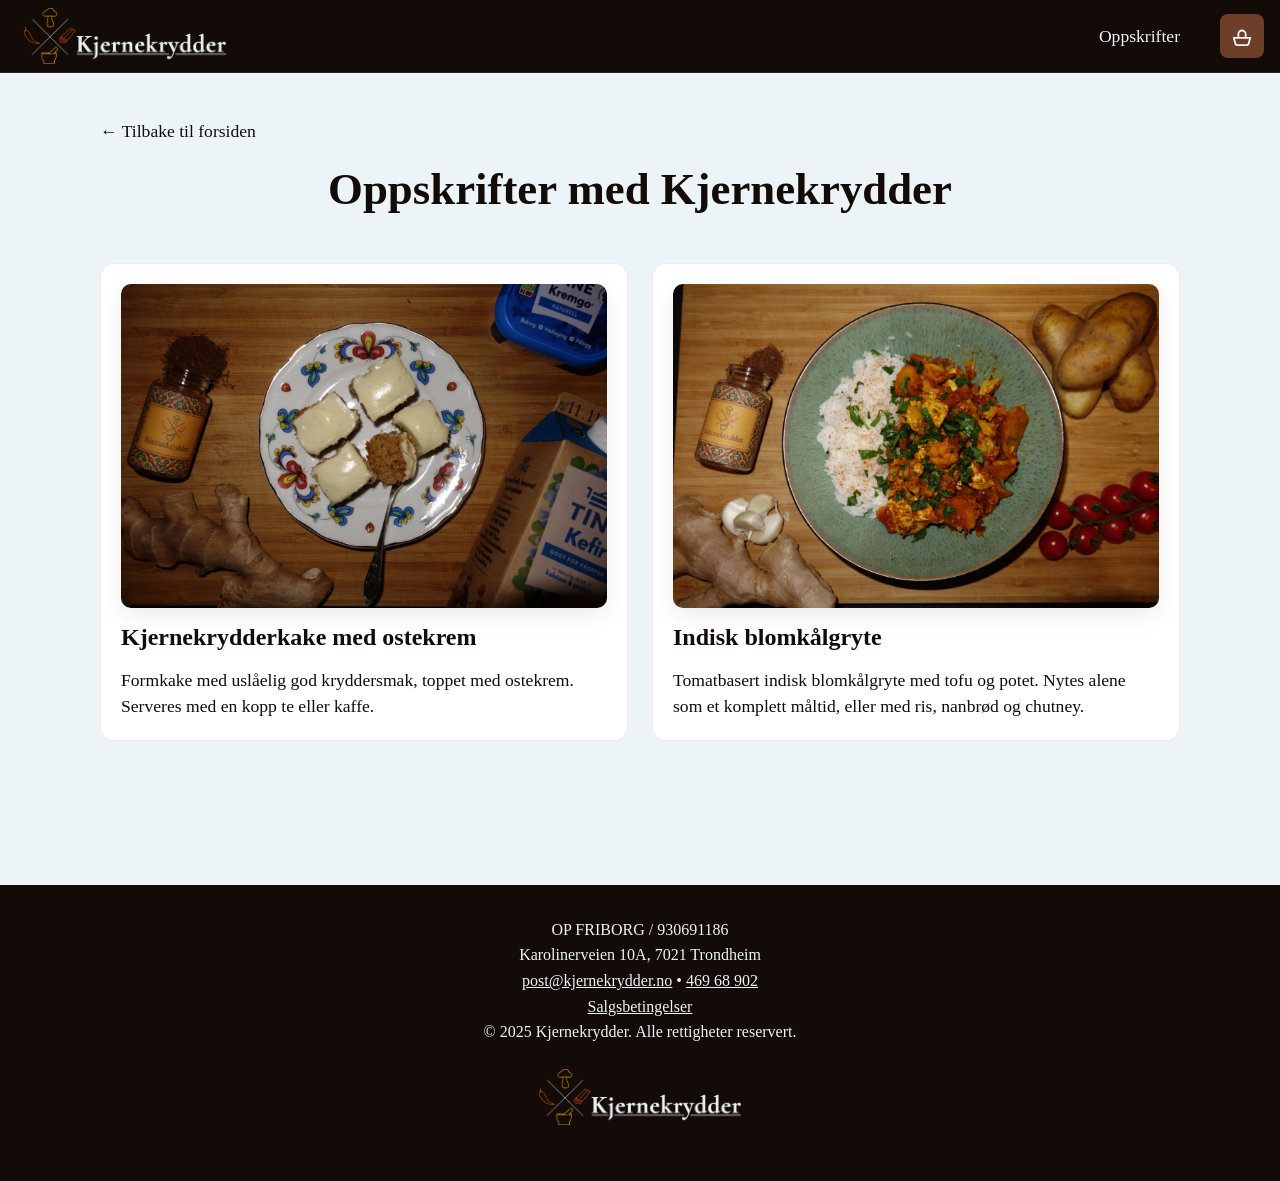
==== commit 77fd3dc9: "Fix" ====
--- a/oppskrifter.html
+++ b/oppskrifter.html
@@ -10,7 +10,7 @@
 	<link rel="stylesheet" href="styles.min.css?v=1.0">
 	<link rel="stylesheet" href="recipes.min.css?v=1.0">
 	<script src="script.min.js?v=1.0" defer></script>
-	<script src="recipes.min.js" defer></script>
+	<script src="recipes.min.js?v=1.0" defer></script>
 </head>
 <body class="recipe-page">
 	<a href="#main" class="skip-link">Hopp til hovedinnhold</a>
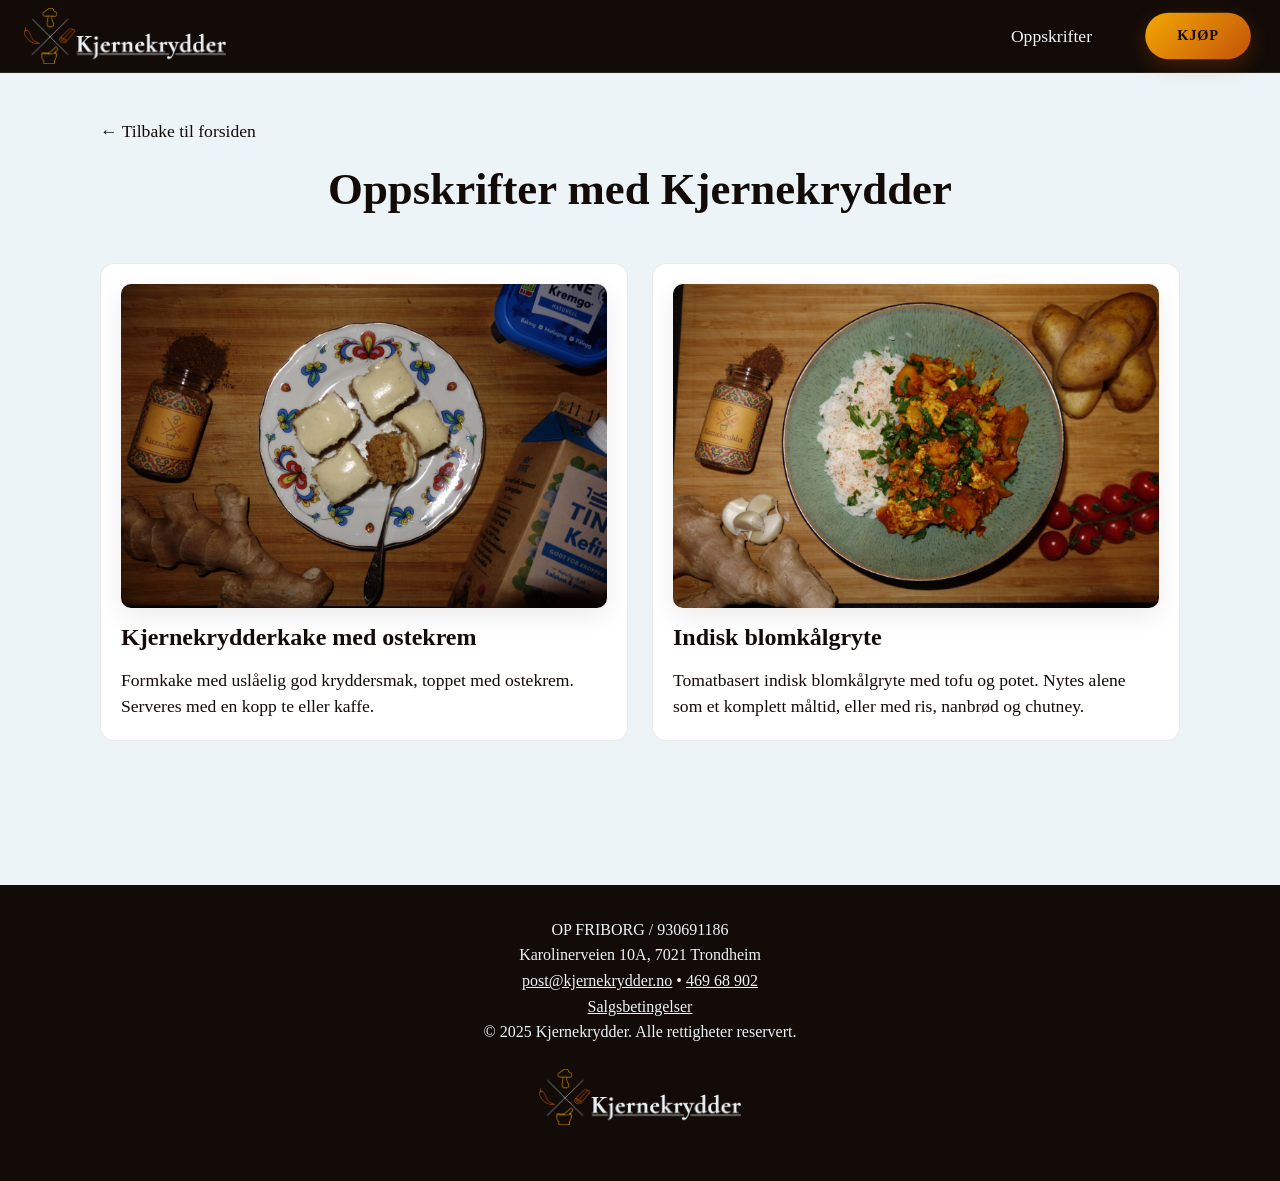
==== commit 17aa7913: "Fikset KJØP knappen" ====
--- a/oppskrifter.html
+++ b/oppskrifter.html
@@ -20,13 +20,8 @@
 		</a>
 		<nav class="menu" aria-label="Hovednavigasjon">
 			<a class="navigation" href="oppskrifter.html" aria-current="page">Oppskrifter</a>
-			<button data-modal-target="#product-modal" class="menu-product-btn" type="button" aria-label="Se produkt">
-				<svg xmlns="http://www.w3.org/2000/svg" width="22" height="22" fill="none" viewBox="0 0 24 16" stroke="currentColor" aria-hidden="true" focusable="false">
-					<g stroke="currentColor" stroke-width="2" fill="none" stroke-linecap="round" stroke-linejoin="round">
-						<path d="M3 10h18l-2 7a2 2 0 0 1-2 1H7a2 2 0 0 1-2-1l-2-7z"/>
-						<path d="M8 10V6a4 4 0 1 1 8 0v4"/>
-					</g>
-				</svg>
+			<button data-modal-target="#product-modal" class="product-btn font-primary menu-product-btn" type="button" aria-label="Se produkt">
+				Kjøp
 			</button>
 		</nav>
 	</header>
--- a/styles.min.css
+++ b/styles.min.css
@@ -1 +1 @@
-.background-img,.background-video{width:100dvw;height:100dvh;object-fit:cover}.site-header,body{background-color:var(--black)}.hero-actions .product-btn,body{margin:0}.font-discrete,.font-product,.hero,.price-note,.site-footer{text-align:center}:root{--brown:#6d3f28;--brown-dark:#382218;--black:#120b07;--yellow:#f3a703;--orange:#c35309;--blue:#335057;--white:#edf4f8;--black-shade:rgba(0, 0, 0, 0.5);--vipps-oransje:#ff5b24;--vipps-hvit:#fff4ec;--vipps-svart:#161225;--header-height:72px;--logo-size:56px}html{scroll-behavior:smooth;scroll-padding-block-start:var(--header-height)}.main-content,html{scroll-snap-type:y mandatory}body,html{height:100%}img,video{max-width:100%;height:auto;display:block}@media (min-width:481px) and (max-width:768px){body{background-color:var(--black)}}@media (min-width:769px){body{background-color:var(--black)}}.background video{position:fixed;z-index:-9}.background img{position:fixed;z-index:-8}.main-content{position:relative;z-index:1}.site-footer{position:sticky;z-index:2}.site-header{z-index:9}#overlay{z-index:11;position:fixed;opacity:0;top:0;left:0;right:0;bottom:0;background:rgba(0,0,0,.5);pointer-events:none;transition:.2s ease-in-out}.modal{z-index:12}.modal-content{z-index:13}.close{position:absolute;z-index:14}footer a,header a{color:var(--white);text-decoration:underline}a:active,footer a:focus,footer a:hover,header a:hover{color:var(--yellow)}.font-primary{font-family:"Cormorant Garamond",Georgia,"Times New Roman",serif;color:var(--white);line-height:1.6rem}.navigation,.recipe-btn{font-family:"Cormorant Garamond";text-decoration:none}.font-hero{font-size:1.1rem;text-shadow:1px 1px 1px var(--brown)}.font-small{font-size:.8rem;text-shadow:0 0 1px var(--black-shade)}.font-product{color:var(--black)}.font-title{font-weight:700}.font-discrete{color:var(--brown)}.menu-product-btn,.navigation{color:var(--white);transition:.2s}.background-video{position:fixed;overflow:hidden}.background-img{position:fixed;filter:sepia(.4) brightness(.9) contrast(1.2) saturate(1.4)}.background--video-in{animation:20s linear forwards videoIn}@keyframes videoIn{0%{filter:brightness(.6) contrast(1.4)}40%{filter:brightness(.8) contrast(1.3)}100%{filter:brightness(.9) contrast(1.2)}}.background--fade-down{position:fixed;-webkit-mask-image:linear-gradient(to top,black 40%,transparent 60%);mask-image:linear-gradient(to top,black 40%,transparent 60%);-webkit-mask-size:100% 260%;mask-size:100% 260%;-webkit-mask-repeat:no-repeat;mask-repeat:no-repeat;animation:3s linear forwards fadeDown}@keyframes fadeDown{0%{mask-position:bottom;-webkit-mask-position:bottom;opacity:1}40%{opacity:1}60%{opacity:0}100%{mask-position:top;-webkit-mask-position:top;opacity:0}}.darken{animation:.6s linear forwards darken}@keyframes darken{0%{opacity:0}100%{opacity:1}}.lighten{animation:.6s linear forwards lighten}@keyframes lighten{0%{opacity:1}100%{opacity:0}}.site-header{position:sticky;top:0;height:var(--header-height);display:flex;justify-content:space-between;align-items:center;padding:0 1rem;border-bottom:1px solid rgba(237,244,248,.1)}.menu,.menu-product-btn{align-items:center;display:flex}.menu{gap:1.5rem}.navigation{font-size:1.1rem;font-weight:500;padding:.5rem 1rem;border-radius:6px;position:relative}.navigation:focus,.navigation:hover{color:var(--yellow);background-color:rgba(237,244,248,.1)}.menu-product-btn{background:var(--brown);border:none;padding:10px;border-radius:8px;cursor:pointer;justify-content:center;width:44px;height:44px}.product-btn,.recipe-btn{text-transform:uppercase;letter-spacing:1px;transition:.3s}.menu-product-btn:focus,.menu-product-btn:hover{background:var(--orange);transform:translateY(-1px);box-shadow:0 4px 12px rgba(195,83,9,.3)}.menu-product-btn:active{transform:translateY(0);box-shadow:0 2px 6px rgba(195,83,9,.3)}.menu-product-btn svg{width:22px;height:22px}@media (max-width:480px){body{background-color:var(--black)}img,video{width:100%;height:auto}.site-header{padding:0 .5rem 0 0;--logo-size:48px;height:60px}.menu{gap:1rem}.navigation{font-size:1rem;padding:.4rem .8rem}.menu-product-btn{width:40px;height:40px;padding:.6rem}.menu-product-btn svg{width:18px;height:18px}.logo img{height:var(--logo-size);width:auto;max-width:100%;display:block;margin:8px}}@media (max-width:320px){.menu{gap:.5rem}.navigation{font-size:.9rem;padding:.3rem .6rem}}#playButton{z-index:10;position:absolute;width:6rem;height:6rem;background:var(--orange);left:50%;top:50%;transform:translate(-50%,-50%);box-shadow:0 0 2px var(--black);border:none;border-radius:50%;cursor:pointer;display:flex;align-items:center;justify-content:center}.footer-section,.hero{flex-direction:column}.triangle{width:2rem;height:2rem;background:var(--white);clip-path:polygon(10% 0%,100% 50%,10% 100%);border-radius:3px}#playButton:focus,#playButton:hover{background:var(--yellow)}#playButton:focus .triangle,#playButton:hover .triangle{background:var(--black)}.main-content{opacity:0;background-color:var(--black-shade);backdrop-filter:blur(2px);-webkit-backdrop-filter:blur(2px)}.main-content section{scroll-snap-align:start;scroll-snap-stop:always;height:calc(100dvh - var(--header-height));padding-top:var(--header-height)}.hero{display:flex;justify-content:center;width:90%;max-width:600px;margin:0 auto;align-items:center;gap:1.5rem;padding:2rem 1rem;min-height:calc(100dvh - var(--header-height) - 4rem)}@media (max-height:700px){.hero{gap:1rem;padding:3rem 1rem 1rem;min-height:auto;justify-content:flex-start}.hero p{font-size:1rem;line-height:1.5;padding:1rem 1.5rem;max-width:400px}.product-btn{padding:.8rem 2rem;font-size:1.1rem}}@media (max-height:600px){.hero{gap:.8rem;padding-top:2rem}.hero p{font-size:.95rem;padding:.8rem 1.2rem;max-width:350px}.product-btn{padding:.7rem 1.8rem;font-size:1rem}}.hero p,.recipe-btn{font-size:1.1rem;color:var(--white)}@media (max-width:768px){.hero{width:95%;padding:1.5rem .5rem}.hero p{max-width:100%;padding:1.2rem 1.5rem}}.hero p{background-color:rgba(18,11,7,.85);padding:1.5rem 2rem;border-radius:12px;box-shadow:0 6px 24px rgba(0,0,0,.4),0 0 0 1px rgba(237,244,248,.1);backdrop-filter:blur(12px);max-width:450px;line-height:1.6;text-shadow:1px 1px 2px rgba(0,0,0,.8),0 0 8px rgba(0,0,0,.3);font-weight:400;letter-spacing:.2px;border:1px solid rgba(237,244,248,.15)}.hero-actions{display:flex;flex-wrap:wrap;justify-content:center;gap:1rem}.modal,.recipe-btn{align-items:center}.recipe-btn{display:inline-flex;justify-content:center;padding:.9rem 2.5rem;border-radius:50px;border:1px solid rgba(237,244,248,.4);background:rgba(237,244,248,.1);font-weight:600;box-shadow:0 8px 18px rgba(0,0,0,.25)}.recipe-btn:focus,.recipe-btn:hover{background:rgba(237,244,248,.2);border-color:rgba(243,167,3,.6);color:var(--yellow);transform:translateY(-2px);box-shadow:0 12px 30px rgba(0,0,0,.35)}.product-btn,.recipe-btn:active{transform:translateY(0)}.product-btn{background:linear-gradient(135deg,var(--yellow) 0,var(--orange) 100%);color:var(--black);border:none;padding:16px 40px;font-size:18px;font-weight:700;border-radius:50px;cursor:pointer;position:relative;overflow:hidden;box-shadow:0 8px 25px rgba(195,83,9,.3),0 4px 10px rgba(0,0,0,.2)}.product-btn::before{content:'';position:absolute;top:0;left:-100%;width:100%;height:100%;background:linear-gradient(90deg,transparent,rgba(255,255,255,.3),transparent);transition:left .5s}.product-btn:hover{transform:translateY(-3px);box-shadow:0 12px 35px rgba(195,83,9,.4),0 6px 15px rgba(0,0,0,.3);background:linear-gradient(135deg,var(--orange) 0,var(--yellow) 100%)}.option-btn:hover::before,.product-btn:hover::before{left:100%}.product-btn:active{transform:translateY(-1px);box-shadow:0 6px 20px rgba(195,83,9,.3),0 3px 8px rgba(0,0,0,.2)}.product-btn:focus{outline:rgba(243,167,3,.5) solid 3px;outline-offset:2px}.blank{background-color:transparent}.footer-section{display:flex;max-height:calc(80dvh - var(--header-height))}.site-footer{display:flex;flex-direction:column;background-color:var(--black);width:100%;padding:1rem 0 3rem;margin-top:auto}.site-footer a img{height:var(--logo-size);margin-left:auto;margin-right:auto}.logo img{height:var(--logo-size);width:auto;max-width:100%;display:block;margin:8px}.modal{display:flex;position:fixed;transform:scale(0);inset:0;background:rgba(0,0,0,.5);justify-content:center;transition:.2s ease-in-out}.modal.active,.option-btn{transform:scale(1)}.modal-content{background:var(--white);color:var(--black);border:1px solid var(--black);max-width:min(90vw,32rem);width:82%;max-height:80dvh;overflow-y:auto;overscroll-behavior:contain;position:relative}.option-btn,.vipps-btn{border:none;cursor:pointer}#product-img{max-width:100%;object-fit:cover;object-position:center;box-shadow:0 1px 1px #000;filter:sepia(.2) brightness(.7) contrast(1.7) saturate(1)}.close{display:flex;align-items:center;justify-content:center;color:var(--white);background:var(--orange);cursor:pointer;width:2.5rem;height:2.5rem;font-size:2rem;font-weight:900}.close:focus,.close:hover{background:var(--yellow);color:var(--black);box-shadow:0 4px 16px rgba(0,0,0,.16)}.purchase-options{background:var(--vipps-svart);display:flex;flex-direction:row;gap:1px;object-fit:cover;justify-content:center;width:100%;box-shadow:0 -1px 2px var(--black-shade)}.option-btn{width:100%;background:var(--brown);color:var(--white);padding:1rem;transition:.3s;font-weight:500;font-size:1rem;position:relative;overflow:hidden;box-shadow:0 2px 4px rgba(0,0,0,.1);z-index:1}.option-btn::before{content:'';position:absolute;top:0;left:-100%;width:100%;height:100%;background:linear-gradient(90deg,transparent,rgba(255,255,255,.2),transparent);transition:left .6s}.purchase-options .option-btn:first-child{transform-origin:left center}.option-btn:last-child{border-right:none;transform-origin:right center}.option-btn:focus,.option-btn:hover{background:var(--orange);color:var(--white);transform:scale(1.02);box-shadow:0 4px 12px rgba(195,83,9,.3),0 0 0 2px var(--white);z-index:2}.option-btn:active{background:var(--orange);color:var(--black)}.option-btn[aria-pressed=true]{background:var(--yellow);color:var(--black);font-weight:600;transform:scale(1.02);box-shadow:0 4px 15px rgba(237,244,248,.8),0 0 0 2px var(--white);z-index:3}.option-btn[aria-pressed=true]::after{content:'✓';position:absolute;top:.5rem;right:.5rem;font-size:1rem;font-weight:700;opacity:.8}.price-note{font-size:.9rem;color:var(--brown);opacity:.85;margin:-.5rem 0 1rem}.payment{background-color:var(--white);padding-bottom:1.6rem}.vipps-btn{color:var(--vipps-oransje);padding:.4rem .6rem;border-radius:8px;transition:background .2s,color .2s,transform .2s;display:grid;grid-template-columns:min-content 1fr;align-items:center;overflow-wrap:anywhere;column-gap:.6rem;white-space:normal;line-height:1.25;text-align:left;font-family:"Vipps Display",sans-serif;font-weight:560;font-size:1rem;margin:1rem auto;width:60%;background-color:var(--vipps-svart)}.vipps-btn img{width:auto;height:3.4rem;max-width:none;flex:0 0 auto;display:inline-block;border:none;box-shadow:none}.vipps-btn:link,.vipps-btn:visited{color:var(--vipps-oransje);text-decoration:none}.vipps-btn:focus,.vipps-btn:hover{background-color:var(--vipps-hvit);color:var(--vipps-oransje);text-decoration:none;box-shadow:0 0 3px 1px var(--vipps-svart)}.vipps-btn:active{transform:scale(.98)}.modal-content a:not(.vipps-btn){color:var(--black);text-decoration:underline}#overlay.active{opacity:1;pointer-events:all}.skip-link{position:absolute;left:-999px;top:auto;width:1px;height:1px;overflow:hidden;background:var(--white);color:var(--black);padding:.75rem 1rem;border-radius:8px;text-decoration:none;box-shadow:0 0 0 2px var(--black);z-index:1000}.skip-link:focus-visible{left:50%;top:.75rem;width:auto;height:auto;transform:translateX(-50%)}.visually-hidden{position:absolute!important;width:1px!important;height:1px!important;padding:0!important;margin:-1px!important;overflow:hidden!important;clip:rect(0 0 0 0)!important;white-space:nowrap!important;border:0!important}.hidden{display:none!important;opacity:0!important}:focus-visible{outline:3px solid var(--yellow);outline-offset:3px}@media (prefers-reduced-motion:reduce){*{animation-duration:0s!important;animation-iteration-count:1!important;transition:none!important;scroll-behavior:auto!important}.background-video{display:none}}+.background-img,.background-video{width:100dvw;height:100dvh;object-fit:cover}.site-header,body{background-color:var(--black)}#playButton,.hero,.menu,.site-header{display:flex}.hero-actions .product-btn,body{margin:0}#quantity-display,.font-discrete,.font-product,.hero,.price-note,.site-footer{text-align:center}:root{--brown:#6d3f28;--brown-dark:#382218;--black:#120b07;--yellow:#f3a703;--orange:#c35309;--blue:#335057;--white:#edf4f8;--black-shade:rgba(0, 0, 0, 0.5);--vipps-oransje:#ff5b24;--vipps-hvit:#fff4ec;--vipps-svart:#161225;--header-height:72px;--logo-size:56px}html{scroll-behavior:smooth;scroll-padding-block-start:var(--header-height)}.main-content,html{scroll-snap-type:y mandatory}body,html{height:100%}img,video{max-width:100%;height:auto;display:block}@media (min-width:481px) and (max-width:768px){body{background-color:var(--black)}}@media (min-width:769px){body{background-color:var(--black)}}.background video{position:fixed;z-index:-9}.background img{position:fixed;z-index:-8}.main-content{position:relative;z-index:1}.site-footer{position:sticky;z-index:2}.site-header{z-index:9}#overlay{z-index:11;position:fixed;opacity:0;top:0;left:0;right:0;bottom:0;background:rgba(0,0,0,.5);pointer-events:none;transition:.2s ease-in-out}.modal{z-index:12}.modal-content{z-index:13}.close{position:absolute;z-index:14}footer a,header a{color:var(--white);text-decoration:underline}a:active,footer a:focus,footer a:hover,header a:hover{color:var(--yellow)}.font-primary{font-family:"Cormorant Garamond",Georgia,"Times New Roman",serif;color:var(--white);line-height:1.6rem}.navigation,.recipe-btn{font-family:"Cormorant Garamond";text-decoration:none}.font-hero{font-size:1.1rem;text-shadow:1px 1px 1px var(--brown)}.font-small{font-size:.8rem;text-shadow:0 0 1px var(--black-shade)}.font-product{color:var(--black)}.font-title{font-weight:700}.font-discrete{color:var(--brown)}.background-video{position:fixed;overflow:hidden}.background-img{position:fixed;filter:sepia(.4) brightness(.9) contrast(1.2) saturate(1.4)}.background--video-in{animation:20s linear forwards videoIn}@keyframes videoIn{0%{filter:brightness(.6) contrast(1.4)}40%{filter:brightness(.8) contrast(1.3)}100%{filter:brightness(.9) contrast(1.2)}}.background--fade-down{position:fixed;-webkit-mask-image:linear-gradient(to top,black 40%,transparent 60%);mask-image:linear-gradient(to top,black 40%,transparent 60%);-webkit-mask-size:100% 260%;mask-size:100% 260%;-webkit-mask-repeat:no-repeat;mask-repeat:no-repeat;animation:3s linear forwards fadeDown}@keyframes fadeDown{0%{mask-position:bottom;-webkit-mask-position:bottom;opacity:1}40%{opacity:1}60%{opacity:0}100%{mask-position:top;-webkit-mask-position:top;opacity:0}}.darken{animation:.6s linear forwards darken}@keyframes darken{0%{opacity:0}100%{opacity:1}}.lighten{animation:.6s linear forwards lighten}@keyframes lighten{0%{opacity:1}100%{opacity:0}}.site-header{position:sticky;top:0;height:var(--header-height);justify-content:space-between;align-items:center;padding:0 1rem;border-bottom:1px solid rgba(237,244,248,.1)}.menu{align-items:center;gap:1.5rem}.navigation{color:var(--white);font-size:1.1rem;font-weight:500;padding:.5rem 1rem;border-radius:6px;transition:.2s;position:relative}.product-btn,.recipe-btn{text-transform:uppercase;letter-spacing:1px;transition:.3s}.navigation:focus,.navigation:hover{color:var(--yellow);background-color:rgba(237,244,248,.1)}@media (max-width:480px){body{background-color:var(--black)}img,video{width:100%;height:auto}.site-header{padding:0 .5rem 0 0;--logo-size:48px;height:60px}.menu{gap:1rem}.navigation{font-size:1rem;padding:.4rem .8rem}.menu-product-btn{width:40px;height:40px;padding:.6rem}.menu-product-btn svg{width:18px;height:18px}.logo img{height:var(--logo-size);width:auto;max-width:100%;display:block;margin:8px}}@media (max-width:320px){.menu{gap:.5rem}.navigation{font-size:.9rem;padding:.3rem .6rem}}#playButton{z-index:10;position:absolute;width:6rem;height:6rem;background:var(--orange);left:50%;top:50%;transform:translate(-50%,-50%);box-shadow:0 0 2px var(--black);border:none;border-radius:50%;cursor:pointer;align-items:center;justify-content:center}.footer-section,.hero{flex-direction:column}.triangle{width:2rem;height:2rem;background:var(--white);clip-path:polygon(10% 0%,100% 50%,10% 100%);border-radius:3px}#playButton:focus,#playButton:hover{background:var(--yellow)}#playButton:focus .triangle,#playButton:hover .triangle{background:var(--black)}.main-content{opacity:0;background-color:var(--black-shade);backdrop-filter:blur(2px);-webkit-backdrop-filter:blur(2px)}.main-content section{scroll-snap-align:start;scroll-snap-stop:always;height:calc(100dvh - var(--header-height));padding-top:var(--header-height)}.hero{justify-content:center;width:90%;max-width:600px;margin:0 auto;align-items:center;gap:1.5rem;padding:2rem 1rem;min-height:calc(100dvh - var(--header-height) - 4rem)}@media (max-height:700px){.hero{gap:1rem;padding:3rem 1rem 1rem;min-height:auto;justify-content:flex-start}.hero p{font-size:1rem;line-height:1.5;padding:1rem 1.5rem;max-width:400px}.product-btn{padding:.8rem 2rem;font-size:1.1rem}}@media (max-height:600px){.hero{gap:.8rem;padding-top:2rem}.hero p{font-size:.95rem;padding:.8rem 1.2rem;max-width:350px}.product-btn{padding:.7rem 1.8rem;font-size:1rem}}.hero p,.recipe-btn{font-size:1.1rem;color:var(--white)}@media (max-width:768px){.hero{width:95%;padding:1.5rem .5rem}.hero p{max-width:100%;padding:1.2rem 1.5rem}}.hero p{background-color:rgba(18,11,7,.85);padding:1.5rem 2rem;border-radius:12px;box-shadow:0 6px 24px rgba(0,0,0,.4),0 0 0 1px rgba(237,244,248,.1);backdrop-filter:blur(12px);max-width:450px;line-height:1.6;text-shadow:1px 1px 2px rgba(0,0,0,.8),0 0 8px rgba(0,0,0,.3);font-weight:400;letter-spacing:.2px;border:1px solid rgba(237,244,248,.15)}.hero-actions{display:flex;flex-wrap:wrap;justify-content:center;gap:1rem}.modal,.recipe-btn{align-items:center}.recipe-btn{display:inline-flex;justify-content:center;padding:.9rem 2.5rem;border-radius:50px;border:1px solid rgba(237,244,248,.4);background:rgba(237,244,248,.1);font-weight:600;box-shadow:0 8px 18px rgba(0,0,0,.25)}.recipe-btn:focus,.recipe-btn:hover{background:rgba(237,244,248,.2);border-color:rgba(243,167,3,.6);color:var(--yellow);transform:translateY(-2px);box-shadow:0 12px 30px rgba(0,0,0,.35)}.recipe-btn:active{transform:translateY(0)}.product-btn{--btn-size:1;background:linear-gradient(135deg,var(--yellow) 0,var(--orange) 100%);color:var(--black);border:none;padding:16px 40px;font-size:18px;font-weight:700;border-radius:50px;cursor:pointer;position:relative;overflow:hidden;box-shadow:0 8px 25px rgba(195,83,9,.3),0 4px 10px rgba(0,0,0,.2);transform:translateY(0) scale(var(--btn-size))}.product-btn::before{content:'';position:absolute;top:0;left:-100%;width:100%;height:100%;background:linear-gradient(90deg,transparent,rgba(255,255,255,.3),transparent);transition:left .5s}.product-btn:hover{transform:translateY(-3px) scale(var(--btn-size));box-shadow:0 12px 35px rgba(195,83,9,.4),0 6px 15px rgba(0,0,0,.3);background:linear-gradient(135deg,var(--orange) 0,var(--yellow) 100%)}.option-btn:hover::before,.product-btn:hover::before{left:100%}.product-btn:active{transform:translateY(-1px) scale(var(--btn-size));box-shadow:0 6px 20px rgba(195,83,9,.3),0 3px 8px rgba(0,0,0,.2)}.product-btn:focus{outline:rgba(243,167,3,.5) solid 3px;outline-offset:2px}.menu-product-btn{--btn-size:0.8}.blank{background-color:transparent}.footer-section{display:flex;max-height:calc(80dvh - var(--header-height))}.site-footer{display:flex;flex-direction:column;background-color:var(--black);width:100%;padding:1rem 0 3rem;margin-top:auto}.site-footer a img{height:var(--logo-size);margin-left:auto;margin-right:auto}.logo img{height:var(--logo-size);width:auto;max-width:100%;display:block;margin:8px}.modal{display:flex;position:fixed;transform:scale(0);inset:0;background:rgba(0,0,0,.5);justify-content:center;transition:.2s ease-in-out}.modal.active,.option-btn{transform:scale(1)}.close,.purchase-options{display:flex;align-items:center}.modal-content{background:var(--white);color:var(--black);border:1px solid var(--black);max-width:min(90vw,32rem);width:82%;max-height:80dvh;overflow-y:auto;overscroll-behavior:contain;position:relative}.option-btn,.vipps-btn{border:none;cursor:pointer}#product-img{max-width:100%;object-fit:cover;object-position:center;box-shadow:0 1px 1px #000;filter:sepia(.2) brightness(.7) contrast(1.7) saturate(1)}.close{justify-content:center;color:var(--white);background:var(--orange);cursor:pointer;width:2.5rem;height:2.5rem;font-size:2rem;font-weight:900}.close:focus,.close:hover{background:var(--yellow);color:var(--black);box-shadow:0 4px 16px rgba(0,0,0,.16)}.purchase-options{background:var(--white);justify-content:center;padding:.6rem .8rem}.option-btn{width:100%;background:var(--brown);color:var(--white);padding:1rem;transition:.3s;font-weight:500;font-size:1rem;position:relative;overflow:hidden;box-shadow:0 2px 4px rgba(0,0,0,.1);z-index:1}.option-btn::before{content:'';position:absolute;top:0;left:-100%;width:100%;height:100%;background:linear-gradient(90deg,transparent,rgba(255,255,255,.2),transparent);transition:left .6s}.purchase-options .option-btn:first-child{transform-origin:left center}.option-btn:last-child{border-right:none;transform-origin:right center}.option-btn:focus,.option-btn:hover{background:var(--orange);color:var(--white);transform:scale(1.02);box-shadow:0 4px 12px rgba(195,83,9,.3),0 0 0 2px var(--white);z-index:2}.option-btn:active{background:var(--orange);color:var(--black)}.option-btn[aria-pressed=true]{background:var(--yellow);color:var(--black);font-weight:600;transform:scale(1.02);box-shadow:0 4px 15px rgba(237,244,248,.8),0 0 0 2px var(--white);z-index:3}.option-btn[aria-pressed=true]::after{content:'✓';position:absolute;top:.5rem;right:.5rem;font-size:1rem;font-weight:700;opacity:.8}.purchase-options span.font-product{color:var(--white);background-color:var(--white);font-size:1rem}#quantity-display{display:inline-block;min-width:2.5rem;padding:.2rem .8rem;font-size:1.6rem;font-weight:700;color:var(--black)}.purchase-options .option-btn{width:auto;max-width:none;padding:.77rem 1.5rem;border-radius:8px;font-size:1.2rem;font-weight:700}.purchase-options .option-btn:focus,.purchase-options .option-btn:hover{transform:none;box-shadow:0 0 0 1px rgba(237,244,248,.5)}.price-note{font-size:.9rem;color:var(--brown);opacity:.85;margin:-.5rem 0 1rem}.payment{background-color:var(--white);padding-bottom:1.6rem}.vipps-btn,.vipps-btn:focus,.vipps-btn:hover{background-color:var(--vipps-hvit);color:var(--vipps-oransje)}.vipps-btn{padding:.4rem .6rem;border-radius:8px;transition:background .2s,color .2s,transform .2s;display:grid;grid-template-columns:min-content 1fr;align-items:center;overflow-wrap:anywhere;column-gap:.6rem;white-space:normal;line-height:1.25;text-align:left;font-family:"Vipps Display",sans-serif;font-weight:560;font-size:1rem;margin:1rem auto;width:60%}.vipps-btn img{width:auto;height:3.4rem;max-width:none;flex:0 0 auto;display:inline-block;border:none;box-shadow:none}.vipps-btn:link,.vipps-btn:visited{color:var(--vipps-oransje);text-decoration:none}.vipps-btn:focus,.vipps-btn:hover{text-decoration:none;box-shadow:0 0 3px 1px var(--vipps-svart)}.vipps-btn:active{transform:scale(.98)}.modal-content a:not(.vipps-btn){color:var(--black);text-decoration:underline}#overlay.active{opacity:1;pointer-events:all}.skip-link{position:absolute;left:-999px;top:auto;width:1px;height:1px;overflow:hidden;background:var(--white);color:var(--black);padding:.75rem 1rem;border-radius:8px;text-decoration:none;box-shadow:0 0 0 2px var(--black);z-index:1000}.skip-link:focus-visible{left:50%;top:.75rem;width:auto;height:auto;transform:translateX(-50%)}.visually-hidden{position:absolute!important;width:1px!important;height:1px!important;padding:0!important;margin:-1px!important;overflow:hidden!important;clip:rect(0 0 0 0)!important;white-space:nowrap!important;border:0!important}.hidden{display:none!important;opacity:0!important}:focus-visible{outline:3px solid var(--yellow);outline-offset:3px}@media (prefers-reduced-motion:reduce){*{animation-duration:0s!important;animation-iteration-count:1!important;transition:none!important;scroll-behavior:auto!important}.background-video{display:none}}
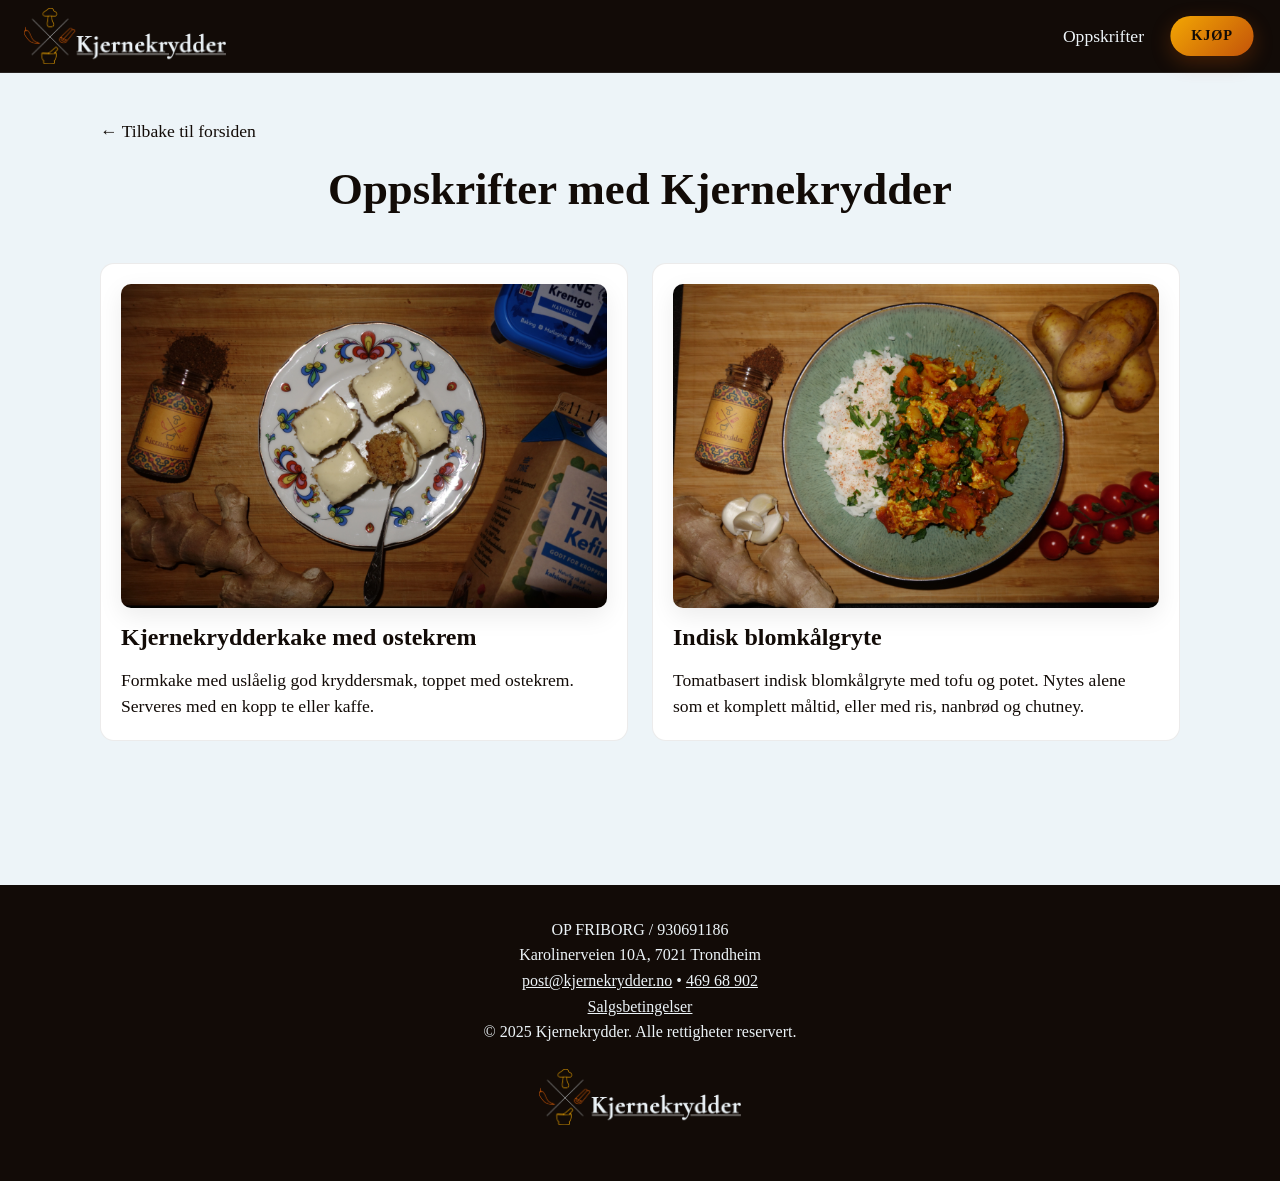
==== commit 2ba71e18: "Fikset puchase options" ====
--- a/oppskrifter.html
+++ b/oppskrifter.html
@@ -72,9 +72,11 @@
 				svart kardemomme og r&oslash;d sichuan pepper.
 			</p>
 			<h3 class="font-primary font-product font-title purchase-heading">Velg antall:</h3>
-			<div class="purchase-options" role="radiogroup" aria-label="Velg kj&oslash;psalternativ">
-				<button class="option-btn font-primary font-hero" role="radio" aria-checked="false" data-units="1" data-price="99">Ett glass<br>99 kr<br>(+ 58 kr frakt)</button>
-				<button class="option-btn font-primary font-hero" role="radio" aria-checked="false" data-units="4" data-price="399">Fire glass<br>399 kr<br>(+ 0 kr frakt)</button>
+			<div class="purchase-options" aria-label="Velg antall glass">
+				<span class="font-primary font-product"></span>
+				<button id="quantity-minus" class="option-btn font-primary font-hero" type="button" aria-label="Færre glass">−</button>
+				<span id="quantity-display" class="font-primary font-product" aria-live="polite">1</span>
+				<button id="quantity-plus" class="option-btn font-primary font-hero" type="button" aria-label="Flere glass">+</button>
 			</div>
 			<div class="payment hidden">
 				<h3 class="font-primary font-product font-title hidden">Total: <span id="total" aria-live="polite"> kr</span></h3>
--- a/styles.min.css
+++ b/styles.min.css
@@ -1 +1 @@
-.background-img,.background-video{width:100dvw;height:100dvh;object-fit:cover}.site-header,body{background-color:var(--black)}#playButton,.hero,.menu,.site-header{display:flex}.hero-actions .product-btn,body{margin:0}#quantity-display,.font-discrete,.font-product,.hero,.price-note,.site-footer{text-align:center}:root{--brown:#6d3f28;--brown-dark:#382218;--black:#120b07;--yellow:#f3a703;--orange:#c35309;--blue:#335057;--white:#edf4f8;--black-shade:rgba(0, 0, 0, 0.5);--vipps-oransje:#ff5b24;--vipps-hvit:#fff4ec;--vipps-svart:#161225;--header-height:72px;--logo-size:56px}html{scroll-behavior:smooth;scroll-padding-block-start:var(--header-height)}.main-content,html{scroll-snap-type:y mandatory}body,html{height:100%}img,video{max-width:100%;height:auto;display:block}@media (min-width:481px) and (max-width:768px){body{background-color:var(--black)}}@media (min-width:769px){body{background-color:var(--black)}}.background video{position:fixed;z-index:-9}.background img{position:fixed;z-index:-8}.main-content{position:relative;z-index:1}.site-footer{position:sticky;z-index:2}.site-header{z-index:9}#overlay{z-index:11;position:fixed;opacity:0;top:0;left:0;right:0;bottom:0;background:rgba(0,0,0,.5);pointer-events:none;transition:.2s ease-in-out}.modal{z-index:12}.modal-content{z-index:13}.close{position:absolute;z-index:14}footer a,header a{color:var(--white);text-decoration:underline}a:active,footer a:focus,footer a:hover,header a:hover{color:var(--yellow)}.font-primary{font-family:"Cormorant Garamond",Georgia,"Times New Roman",serif;color:var(--white);line-height:1.6rem}.navigation,.recipe-btn{font-family:"Cormorant Garamond";text-decoration:none}.font-hero{font-size:1.1rem;text-shadow:1px 1px 1px var(--brown)}.font-small{font-size:.8rem;text-shadow:0 0 1px var(--black-shade)}.font-product{color:var(--black)}.font-title{font-weight:700}.font-discrete{color:var(--brown)}.background-video{position:fixed;overflow:hidden}.background-img{position:fixed;filter:sepia(.4) brightness(.9) contrast(1.2) saturate(1.4)}.background--video-in{animation:20s linear forwards videoIn}@keyframes videoIn{0%{filter:brightness(.6) contrast(1.4)}40%{filter:brightness(.8) contrast(1.3)}100%{filter:brightness(.9) contrast(1.2)}}.background--fade-down{position:fixed;-webkit-mask-image:linear-gradient(to top,black 40%,transparent 60%);mask-image:linear-gradient(to top,black 40%,transparent 60%);-webkit-mask-size:100% 260%;mask-size:100% 260%;-webkit-mask-repeat:no-repeat;mask-repeat:no-repeat;animation:3s linear forwards fadeDown}@keyframes fadeDown{0%{mask-position:bottom;-webkit-mask-position:bottom;opacity:1}40%{opacity:1}60%{opacity:0}100%{mask-position:top;-webkit-mask-position:top;opacity:0}}.darken{animation:.6s linear forwards darken}@keyframes darken{0%{opacity:0}100%{opacity:1}}.lighten{animation:.6s linear forwards lighten}@keyframes lighten{0%{opacity:1}100%{opacity:0}}.site-header{position:sticky;top:0;height:var(--header-height);justify-content:space-between;align-items:center;padding:0 1rem;border-bottom:1px solid rgba(237,244,248,.1)}.menu{align-items:center;gap:1.5rem}.navigation{color:var(--white);font-size:1.1rem;font-weight:500;padding:.5rem 1rem;border-radius:6px;transition:.2s;position:relative}.product-btn,.recipe-btn{text-transform:uppercase;letter-spacing:1px;transition:.3s}.navigation:focus,.navigation:hover{color:var(--yellow);background-color:rgba(237,244,248,.1)}@media (max-width:480px){body{background-color:var(--black)}img,video{width:100%;height:auto}.site-header{padding:0 .5rem 0 0;--logo-size:48px;height:60px}.menu{gap:1rem}.navigation{font-size:1rem;padding:.4rem .8rem}.menu-product-btn{width:40px;height:40px;padding:.6rem}.menu-product-btn svg{width:18px;height:18px}.logo img{height:var(--logo-size);width:auto;max-width:100%;display:block;margin:8px}}@media (max-width:320px){.menu{gap:.5rem}.navigation{font-size:.9rem;padding:.3rem .6rem}}#playButton{z-index:10;position:absolute;width:6rem;height:6rem;background:var(--orange);left:50%;top:50%;transform:translate(-50%,-50%);box-shadow:0 0 2px var(--black);border:none;border-radius:50%;cursor:pointer;align-items:center;justify-content:center}.footer-section,.hero{flex-direction:column}.triangle{width:2rem;height:2rem;background:var(--white);clip-path:polygon(10% 0%,100% 50%,10% 100%);border-radius:3px}#playButton:focus,#playButton:hover{background:var(--yellow)}#playButton:focus .triangle,#playButton:hover .triangle{background:var(--black)}.main-content{opacity:0;background-color:var(--black-shade);backdrop-filter:blur(2px);-webkit-backdrop-filter:blur(2px)}.main-content section{scroll-snap-align:start;scroll-snap-stop:always;height:calc(100dvh - var(--header-height));padding-top:var(--header-height)}.hero{justify-content:center;width:90%;max-width:600px;margin:0 auto;align-items:center;gap:1.5rem;padding:2rem 1rem;min-height:calc(100dvh - var(--header-height) - 4rem)}@media (max-height:700px){.hero{gap:1rem;padding:3rem 1rem 1rem;min-height:auto;justify-content:flex-start}.hero p{font-size:1rem;line-height:1.5;padding:1rem 1.5rem;max-width:400px}.product-btn{padding:.8rem 2rem;font-size:1.1rem}}@media (max-height:600px){.hero{gap:.8rem;padding-top:2rem}.hero p{font-size:.95rem;padding:.8rem 1.2rem;max-width:350px}.product-btn{padding:.7rem 1.8rem;font-size:1rem}}.hero p,.recipe-btn{font-size:1.1rem;color:var(--white)}@media (max-width:768px){.hero{width:95%;padding:1.5rem .5rem}.hero p{max-width:100%;padding:1.2rem 1.5rem}}.hero p{background-color:rgba(18,11,7,.85);padding:1.5rem 2rem;border-radius:12px;box-shadow:0 6px 24px rgba(0,0,0,.4),0 0 0 1px rgba(237,244,248,.1);backdrop-filter:blur(12px);max-width:450px;line-height:1.6;text-shadow:1px 1px 2px rgba(0,0,0,.8),0 0 8px rgba(0,0,0,.3);font-weight:400;letter-spacing:.2px;border:1px solid rgba(237,244,248,.15)}.hero-actions{display:flex;flex-wrap:wrap;justify-content:center;gap:1rem}.modal,.recipe-btn{align-items:center}.recipe-btn{display:inline-flex;justify-content:center;padding:.9rem 2.5rem;border-radius:50px;border:1px solid rgba(237,244,248,.4);background:rgba(237,244,248,.1);font-weight:600;box-shadow:0 8px 18px rgba(0,0,0,.25)}.recipe-btn:focus,.recipe-btn:hover{background:rgba(237,244,248,.2);border-color:rgba(243,167,3,.6);color:var(--yellow);transform:translateY(-2px);box-shadow:0 12px 30px rgba(0,0,0,.35)}.recipe-btn:active{transform:translateY(0)}.product-btn{--btn-size:1;background:linear-gradient(135deg,var(--yellow) 0,var(--orange) 100%);color:var(--black);border:none;padding:16px 40px;font-size:18px;font-weight:700;border-radius:50px;cursor:pointer;position:relative;overflow:hidden;box-shadow:0 8px 25px rgba(195,83,9,.3),0 4px 10px rgba(0,0,0,.2);transform:translateY(0) scale(var(--btn-size))}.product-btn::before{content:'';position:absolute;top:0;left:-100%;width:100%;height:100%;background:linear-gradient(90deg,transparent,rgba(255,255,255,.3),transparent);transition:left .5s}.product-btn:hover{transform:translateY(-3px) scale(var(--btn-size));box-shadow:0 12px 35px rgba(195,83,9,.4),0 6px 15px rgba(0,0,0,.3);background:linear-gradient(135deg,var(--orange) 0,var(--yellow) 100%)}.option-btn:hover::before,.product-btn:hover::before{left:100%}.product-btn:active{transform:translateY(-1px) scale(var(--btn-size));box-shadow:0 6px 20px rgba(195,83,9,.3),0 3px 8px rgba(0,0,0,.2)}.product-btn:focus{outline:rgba(243,167,3,.5) solid 3px;outline-offset:2px}.menu-product-btn{--btn-size:0.8}.blank{background-color:transparent}.footer-section{display:flex;max-height:calc(80dvh - var(--header-height))}.site-footer{display:flex;flex-direction:column;background-color:var(--black);width:100%;padding:1rem 0 3rem;margin-top:auto}.site-footer a img{height:var(--logo-size);margin-left:auto;margin-right:auto}.logo img{height:var(--logo-size);width:auto;max-width:100%;display:block;margin:8px}.modal{display:flex;position:fixed;transform:scale(0);inset:0;background:rgba(0,0,0,.5);justify-content:center;transition:.2s ease-in-out}.modal.active,.option-btn{transform:scale(1)}.close,.purchase-options{display:flex;align-items:center}.modal-content{background:var(--white);color:var(--black);border:1px solid var(--black);max-width:min(90vw,32rem);width:82%;max-height:80dvh;overflow-y:auto;overscroll-behavior:contain;position:relative}.option-btn,.vipps-btn{border:none;cursor:pointer}#product-img{max-width:100%;object-fit:cover;object-position:center;box-shadow:0 1px 1px #000;filter:sepia(.2) brightness(.7) contrast(1.7) saturate(1)}.close{justify-content:center;color:var(--white);background:var(--orange);cursor:pointer;width:2.5rem;height:2.5rem;font-size:2rem;font-weight:900}.close:focus,.close:hover{background:var(--yellow);color:var(--black);box-shadow:0 4px 16px rgba(0,0,0,.16)}.purchase-options{background:var(--white);justify-content:center;padding:.6rem .8rem}.option-btn{width:100%;background:var(--brown);color:var(--white);padding:1rem;transition:.3s;font-weight:500;font-size:1rem;position:relative;overflow:hidden;box-shadow:0 2px 4px rgba(0,0,0,.1);z-index:1}.option-btn::before{content:'';position:absolute;top:0;left:-100%;width:100%;height:100%;background:linear-gradient(90deg,transparent,rgba(255,255,255,.2),transparent);transition:left .6s}.purchase-options .option-btn:first-child{transform-origin:left center}.option-btn:last-child{border-right:none;transform-origin:right center}.option-btn:focus,.option-btn:hover{background:var(--orange);color:var(--white);transform:scale(1.02);box-shadow:0 4px 12px rgba(195,83,9,.3),0 0 0 2px var(--white);z-index:2}.option-btn:active{background:var(--orange);color:var(--black)}.option-btn[aria-pressed=true]{background:var(--yellow);color:var(--black);font-weight:600;transform:scale(1.02);box-shadow:0 4px 15px rgba(237,244,248,.8),0 0 0 2px var(--white);z-index:3}.option-btn[aria-pressed=true]::after{content:'✓';position:absolute;top:.5rem;right:.5rem;font-size:1rem;font-weight:700;opacity:.8}.purchase-options span.font-product{color:var(--white);background-color:var(--white);font-size:1rem}#quantity-display{display:inline-block;min-width:2.5rem;padding:.2rem .8rem;font-size:1.6rem;font-weight:700;color:var(--black)}.purchase-options .option-btn{width:auto;max-width:none;padding:.77rem 1.5rem;border-radius:8px;font-size:1.2rem;font-weight:700}.purchase-options .option-btn:focus,.purchase-options .option-btn:hover{transform:none;box-shadow:0 0 0 1px rgba(237,244,248,.5)}.price-note{font-size:.9rem;color:var(--brown);opacity:.85;margin:-.5rem 0 1rem}.payment{background-color:var(--white);padding-bottom:1.6rem}.vipps-btn,.vipps-btn:focus,.vipps-btn:hover{background-color:var(--vipps-hvit);color:var(--vipps-oransje)}.vipps-btn{padding:.4rem .6rem;border-radius:8px;transition:background .2s,color .2s,transform .2s;display:grid;grid-template-columns:min-content 1fr;align-items:center;overflow-wrap:anywhere;column-gap:.6rem;white-space:normal;line-height:1.25;text-align:left;font-family:"Vipps Display",sans-serif;font-weight:560;font-size:1rem;margin:1rem auto;width:60%}.vipps-btn img{width:auto;height:3.4rem;max-width:none;flex:0 0 auto;display:inline-block;border:none;box-shadow:none}.vipps-btn:link,.vipps-btn:visited{color:var(--vipps-oransje);text-decoration:none}.vipps-btn:focus,.vipps-btn:hover{text-decoration:none;box-shadow:0 0 3px 1px var(--vipps-svart)}.vipps-btn:active{transform:scale(.98)}.modal-content a:not(.vipps-btn){color:var(--black);text-decoration:underline}#overlay.active{opacity:1;pointer-events:all}.skip-link{position:absolute;left:-999px;top:auto;width:1px;height:1px;overflow:hidden;background:var(--white);color:var(--black);padding:.75rem 1rem;border-radius:8px;text-decoration:none;box-shadow:0 0 0 2px var(--black);z-index:1000}.skip-link:focus-visible{left:50%;top:.75rem;width:auto;height:auto;transform:translateX(-50%)}.visually-hidden{position:absolute!important;width:1px!important;height:1px!important;padding:0!important;margin:-1px!important;overflow:hidden!important;clip:rect(0 0 0 0)!important;white-space:nowrap!important;border:0!important}.hidden{display:none!important;opacity:0!important}:focus-visible{outline:3px solid var(--yellow);outline-offset:3px}@media (prefers-reduced-motion:reduce){*{animation-duration:0s!important;animation-iteration-count:1!important;transition:none!important;scroll-behavior:auto!important}.background-video{display:none}}+.background-img,.background-video{width:100dvw;height:100dvh;object-fit:cover}.site-header,body{background-color:var(--black)}#playButton,.hero,.menu,.site-header{display:flex}.hero-actions .product-btn,body{margin:0}#quantity-display,.font-discrete,.font-product,.hero,.price-note,.site-footer{text-align:center}:root{--brown:#6d3f28;--brown-dark:#382218;--black:#120b07;--yellow:#f3a703;--orange:#c35309;--blue:#335057;--white:#edf4f8;--black-shade:rgba(0, 0, 0, 0.5);--vipps-oransje:#ff5b24;--vipps-hvit:#fff4ec;--vipps-svart:#161225;--header-height:72px;--logo-size:56px}html{scroll-behavior:smooth;scroll-padding-block-start:var(--header-height)}.main-content,html{scroll-snap-type:y mandatory}body,html{height:100%}img,video{max-width:100%;height:auto;display:block}@media (min-width:481px) and (max-width:768px){body{background-color:var(--black)}}@media (min-width:769px){body{background-color:var(--black)}}.background video{position:fixed;z-index:-9}.background img{position:fixed;z-index:-8}.main-content{position:relative;z-index:1}.site-footer{position:sticky;z-index:2}.site-header{z-index:9}#overlay{z-index:11;position:fixed;opacity:0;top:0;left:0;right:0;bottom:0;background:rgba(0,0,0,.5);pointer-events:none;transition:.2s ease-in-out}.modal{z-index:12}.modal-content{z-index:13}.close{position:absolute;z-index:14}footer a,header a{color:var(--white);text-decoration:underline}a:active,footer a:focus,footer a:hover,header a:hover{color:var(--yellow)}.font-primary{font-family:"Cormorant Garamond",Georgia,"Times New Roman",serif;color:var(--white);line-height:1.6rem}.navigation,.recipe-btn{font-family:"Cormorant Garamond";text-decoration:none}.font-hero{font-size:1.1rem;text-shadow:1px 1px 1px var(--brown)}.font-small{font-size:.8rem;text-shadow:0 0 1px var(--black-shade)}.font-product{color:var(--black)}.font-title{font-weight:700}.font-discrete{color:var(--brown)}.background-video{position:fixed;overflow:hidden}.background-img{position:fixed;filter:sepia(.4) brightness(.9) contrast(1.2) saturate(1.4)}.background--video-in{animation:20s linear forwards videoIn}@keyframes videoIn{0%{filter:brightness(.6) contrast(1.4)}40%{filter:brightness(.8) contrast(1.3)}100%{filter:brightness(.9) contrast(1.2)}}.background--fade-down{position:fixed;-webkit-mask-image:linear-gradient(to top,black 40%,transparent 60%);mask-image:linear-gradient(to top,black 40%,transparent 60%);-webkit-mask-size:100% 260%;mask-size:100% 260%;-webkit-mask-repeat:no-repeat;mask-repeat:no-repeat;animation:3s linear forwards fadeDown}@keyframes fadeDown{0%{mask-position:bottom;-webkit-mask-position:bottom;opacity:1}40%{opacity:1}60%{opacity:0}100%{mask-position:top;-webkit-mask-position:top;opacity:0}}.darken{animation:.6s linear forwards darken}@keyframes darken{0%{opacity:0}100%{opacity:1}}.lighten{animation:.6s linear forwards lighten}@keyframes lighten{0%{opacity:1}100%{opacity:0}}.site-header{position:sticky;top:0;height:var(--header-height);justify-content:space-between;align-items:center;padding:0 1rem;border-bottom:1px solid rgba(237,244,248,.1)}.menu{align-items:center;gap:0}.navigation{color:var(--white);font-size:1.1rem;font-weight:500;padding:.5rem 1rem;border-radius:6px;transition:.2s;position:relative}.product-btn,.recipe-btn{text-transform:uppercase;letter-spacing:1px;transition:.3s}.navigation:focus,.navigation:hover{color:var(--yellow);background-color:rgba(237,244,248,.1)}@media (max-width:480px){body{background-color:var(--black)}img,video{width:100%;height:auto}.site-header{padding:0;--logo-size:40px;height:60px}.menu{gap:0}.navigation{font-size:1rem;padding:.4rem 0}.logo img{height:var(--logo-size);width:auto;max-width:100%;display:block;margin:8px}}@media (max-width:320px){.menu{gap:0}.navigation{font-size:.9rem;padding:.3rem .6rem}}#playButton{z-index:10;position:absolute;width:6rem;height:6rem;background:var(--orange);left:50%;top:50%;transform:translate(-50%,-50%);box-shadow:0 0 2px var(--black);border:none;border-radius:50%;cursor:pointer;align-items:center;justify-content:center}.footer-section,.hero{flex-direction:column}.triangle{width:2rem;height:2rem;background:var(--white);clip-path:polygon(10% 0%,100% 50%,10% 100%);border-radius:3px}#playButton:focus,#playButton:hover{background:var(--yellow)}#playButton:focus .triangle,#playButton:hover .triangle{background:var(--black)}.main-content{opacity:0;background-color:var(--black-shade);backdrop-filter:blur(2px);-webkit-backdrop-filter:blur(2px)}.main-content section{scroll-snap-align:start;scroll-snap-stop:always;height:calc(100dvh - var(--header-height));padding-top:var(--header-height)}.hero{justify-content:center;width:90%;max-width:600px;margin:0 auto;align-items:center;gap:1.5rem;padding:2rem 1rem;min-height:calc(100dvh - var(--header-height) - 4rem)}@media (max-height:700px){.hero{gap:1rem;padding:3rem 1rem 1rem;min-height:auto;justify-content:flex-start}.hero p{font-size:1rem;line-height:1.5;padding:1rem 1.5rem;max-width:400px}.product-btn{padding:.8rem 2rem;font-size:1.1rem}}@media (max-height:600px){.hero{gap:.8rem;padding-top:2rem}.hero p{font-size:.95rem;padding:.8rem 1.2rem;max-width:350px}.product-btn{padding:.6rem 1.7rem;font-size:1rem}}.hero p,.recipe-btn{font-size:1.1rem;color:var(--white)}@media (max-width:768px){.hero{width:95%;padding:1.5rem .5rem}.hero p{max-width:100%;padding:1.2rem 1.5rem}}.hero p{background-color:rgba(18,11,7,.85);padding:1.5rem 2rem;border-radius:12px;box-shadow:0 6px 24px rgba(0,0,0,.4),0 0 0 1px rgba(237,244,248,.1);backdrop-filter:blur(12px);max-width:450px;line-height:1.6;text-shadow:1px 1px 2px rgba(0,0,0,.8),0 0 8px rgba(0,0,0,.3);font-weight:400;letter-spacing:.2px;border:1px solid rgba(237,244,248,.15)}.hero-actions{display:flex;flex-wrap:wrap;justify-content:center;gap:1rem}.modal,.recipe-btn{align-items:center}.recipe-btn{display:inline-flex;justify-content:center;padding:.9rem 2.5rem;border-radius:50px;border:1px solid rgba(237,244,248,.4);background:rgba(237,244,248,.1);font-weight:600;box-shadow:0 8px 18px rgba(0,0,0,.25)}.recipe-btn:focus,.recipe-btn:hover{background:rgba(237,244,248,.2);border-color:rgba(243,167,3,.6);color:var(--yellow);transform:translateY(-2px);box-shadow:0 12px 30px rgba(0,0,0,.35)}.recipe-btn:active{transform:translateY(0)}.product-btn{--btn-size:1;background:linear-gradient(135deg,var(--yellow) 0,var(--orange) 100%);color:var(--black);border:none;padding:12px 26px;font-size:18px;font-weight:700;border-radius:50px;cursor:pointer;position:relative;overflow:hidden;box-shadow:0 8px 25px rgba(195,83,9,.3),0 4px 10px rgba(0,0,0,.2);transform:translateY(0) scale(var(--btn-size))}.product-btn::before{content:'';position:absolute;top:0;left:-100%;width:100%;height:100%;background:linear-gradient(90deg,transparent,rgba(255,255,255,.3),transparent);transition:left .5s}.product-btn:hover{transform:translateY(-3px) scale(var(--btn-size));box-shadow:0 12px 35px rgba(195,83,9,.4),0 6px 15px rgba(0,0,0,.3);background:linear-gradient(135deg,var(--orange) 0,var(--yellow) 100%)}.option-btn:hover::before,.product-btn:hover::before{left:100%}.product-btn:active{transform:translateY(-1px) scale(var(--btn-size));box-shadow:0 6px 20px rgba(195,83,9,.3),0 3px 8px rgba(0,0,0,.2)}.product-btn:focus{outline:rgba(243,167,3,.5) solid 3px;outline-offset:2px}.menu-product-btn{--btn-size:0.8}.blank{background-color:transparent}.footer-section{display:flex;max-height:calc(80dvh - var(--header-height))}.site-footer{display:flex;flex-direction:column;background-color:var(--black);width:100%;padding:1rem 0 3rem;margin-top:auto}.site-footer a img{height:var(--logo-size);margin-left:auto;margin-right:auto}.logo img{height:var(--logo-size);width:auto;max-width:100%;display:block;margin:8px}.modal{display:flex;position:fixed;transform:scale(0);inset:0;background:rgba(0,0,0,.5);justify-content:center;transition:.2s ease-in-out}.modal.active,.option-btn{transform:scale(1)}.close,.purchase-options{display:flex;align-items:center}.modal-content{background:var(--white);color:var(--black);border:1px solid var(--black);max-width:min(90vw,32rem);width:82%;max-height:80dvh;overflow-y:auto;overscroll-behavior:contain;position:relative}.option-btn,.vipps-btn{border:none;cursor:pointer}#product-img{max-width:100%;object-fit:cover;object-position:center;box-shadow:0 1px 1px #000;filter:sepia(.2) brightness(.7) contrast(1.7) saturate(1)}.close{justify-content:center;color:var(--white);background:var(--orange);cursor:pointer;width:2.5rem;height:2.5rem;font-size:2rem;font-weight:900}.close:focus,.close:hover{background:var(--yellow);color:var(--black);box-shadow:0 4px 16px rgba(0,0,0,.16)}.purchase-options{background:var(--white);justify-content:center;padding:.6rem .8rem}.option-btn{width:100%;background:var(--brown);color:var(--white);padding:1rem;transition:.3s;font-weight:500;font-size:1rem;position:relative;overflow:hidden;box-shadow:0 2px 4px rgba(0,0,0,.1);z-index:1}.option-btn::before{content:'';position:absolute;top:0;left:-100%;width:100%;height:100%;background:linear-gradient(90deg,transparent,rgba(255,255,255,.2),transparent);transition:left .6s}.purchase-options .option-btn:first-child{transform-origin:left center}.option-btn:last-child{border-right:none;transform-origin:right center}.option-btn:focus,.option-btn:hover{background:var(--orange);color:var(--white);transform:scale(1.02);box-shadow:0 4px 12px rgba(195,83,9,.3),0 0 0 2px var(--white);z-index:2}.option-btn:active{background:var(--orange);color:var(--black)}.option-btn[aria-pressed=true]{background:var(--yellow);color:var(--black);font-weight:600;transform:scale(1.02);box-shadow:0 4px 15px rgba(237,244,248,.8),0 0 0 2px var(--white);z-index:3}.option-btn[aria-pressed=true]::after{content:'✓';position:absolute;top:.5rem;right:.5rem;font-size:1rem;font-weight:700;opacity:.8}.purchase-options span.font-product{color:var(--white);background-color:var(--white);font-size:1rem}#quantity-display{display:inline-block;min-width:2.5rem;padding:.2rem .8rem;font-size:1.6rem;font-weight:700;color:var(--black)}.purchase-options .option-btn{width:auto;max-width:none;padding:.77rem 1.5rem;border-radius:8px;font-size:1.2rem;font-weight:700}.purchase-options .option-btn:focus,.purchase-options .option-btn:hover{transform:none;box-shadow:0 0 0 1px rgba(237,244,248,.5)}.price-note{font-size:.9rem;color:var(--brown);opacity:.85;margin:-.5rem 0 1rem}.payment{background-color:var(--white);padding-bottom:1.6rem}.vipps-btn,.vipps-btn:focus,.vipps-btn:hover{background-color:var(--vipps-hvit);color:var(--vipps-oransje)}.vipps-btn{padding:.4rem .6rem;border-radius:8px;transition:background .2s,color .2s,transform .2s;display:grid;grid-template-columns:min-content 1fr;align-items:center;overflow-wrap:anywhere;column-gap:.6rem;white-space:normal;line-height:1.25;text-align:left;font-family:"Vipps Display",sans-serif;font-weight:560;font-size:1rem;margin:1rem auto;width:60%}.vipps-btn img{width:auto;height:3.4rem;max-width:none;flex:0 0 auto;display:inline-block;border:none;box-shadow:none}.vipps-btn:link,.vipps-btn:visited{color:var(--vipps-oransje);text-decoration:none}.vipps-btn:focus,.vipps-btn:hover{text-decoration:none;box-shadow:0 0 3px 1px var(--vipps-svart)}.vipps-btn:active{transform:scale(.98)}.modal-content a:not(.vipps-btn){color:var(--black);text-decoration:underline}#overlay.active{opacity:1;pointer-events:all}.skip-link{position:absolute;left:-999px;top:auto;width:1px;height:1px;overflow:hidden;background:var(--white);color:var(--black);padding:.75rem 1rem;border-radius:8px;text-decoration:none;box-shadow:0 0 0 2px var(--black);z-index:1000}.skip-link:focus-visible{left:50%;top:.75rem;width:auto;height:auto;transform:translateX(-50%)}.visually-hidden{position:absolute!important;width:1px!important;height:1px!important;padding:0!important;margin:-1px!important;overflow:hidden!important;clip:rect(0 0 0 0)!important;white-space:nowrap!important;border:0!important}.hidden{display:none!important;opacity:0!important}:focus-visible{outline:3px solid var(--yellow);outline-offset:3px}@media (prefers-reduced-motion:reduce){*{animation-duration:0s!important;animation-iteration-count:1!important;transition:none!important;scroll-behavior:auto!important}.background-video{display:none}}
